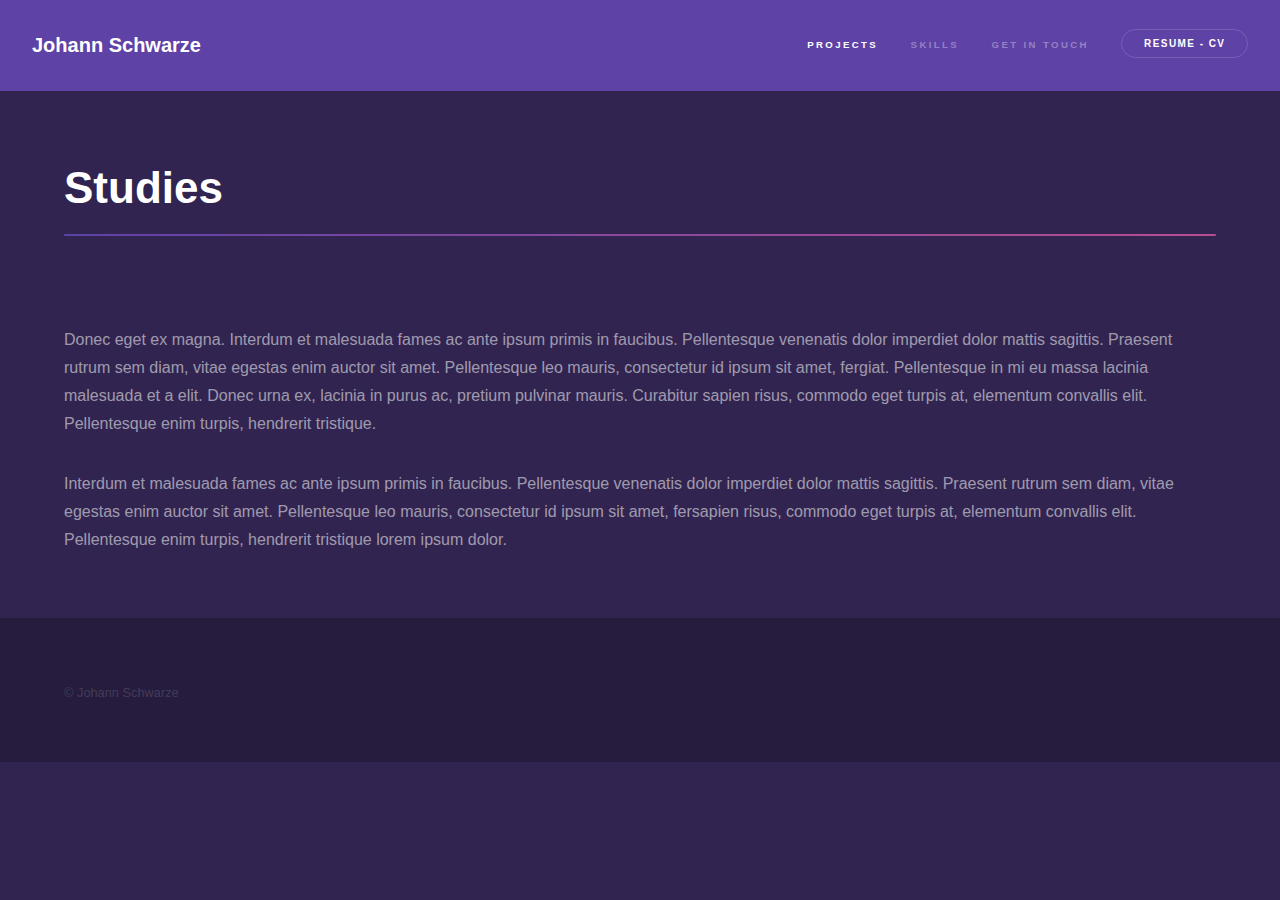
==== studies.html @ b3c2c12a "first commit" ====
<!DOCTYPE HTML>
<!--
	Hyperspace by HTML5 UP
	html5up.net | @ajlkn
	Free for personal and commercial use under the CCA 3.0 license (html5up.net/license)
-->
<html>
	<head>
		<title>Generic - Hyperspace by HTML5 UP</title>
		<meta charset="utf-8" />
		<meta name="viewport" content="width=device-width, initial-scale=1, user-scalable=no" />
		<link rel="stylesheet" href="assets/css/main.css" />
		<noscript><link rel="stylesheet" href="assets/css/noscript.css" /></noscript>
	</head>
	<body class="is-preload">

		<!-- Header -->
		<header id="header"  >
			<div class="alinear noDesktop " style="margin: -5px 0;">
				<a href="../index.html" class="title major "  style="border-bottom: none !important;margin-left: -50px;"> <h3 class="titulo">Johann Schwarze</h3></a>
				<a href="CV.pdf" download="CV-Johann-Schwarze " style="border-bottom: none !important; margin-right: -50px !important;">
					<button style="font-size:0.40em !important;;"> Resume - CV </button>
				</a>

			</div>
			<a  href="../index.html" class="title major noPhone">Johann Schwarze</a>
			<nav >
				<ul class="navega">
					<!-- <li><a href="../index.html#intro"">Home</a></li> -->
					<li><a href="../index.html#one" class="active">Projects</a></li>
					<li><a href="../index.html#two" >Skills</a></li>
					<li><a href="../index.html#three" >Get in touch</a></li>
					<li  class="noPhone">
						<a href="CV.pdf" download="CV-Johann-Schwarze" >
							<button ><font SIZE=1.8 > Resume - CV</font> </button>
						</a>
					</li>
					<!-- <li><a href="../elements.html">Elements</a></li> -->
				</ul>
			</nav>
		</header>

		<!-- Wrapper -->
			<div id="wrapper">

				<!-- Main -->
					<section id="main" class="wrapper">
						<div class="inner">
							<h1 class="major letra">Studies</h1>
							<span class="image fit"><img src="images/pic04.jpg" alt="" /></span>
							<p>Donec eget ex magna. Interdum et malesuada fames ac ante ipsum primis in faucibus. Pellentesque venenatis dolor imperdiet dolor mattis sagittis. Praesent rutrum sem diam, vitae egestas enim auctor sit amet. Pellentesque leo mauris, consectetur id ipsum sit amet, fergiat. Pellentesque in mi eu massa lacinia malesuada et a elit. Donec urna ex, lacinia in purus ac, pretium pulvinar mauris. Curabitur sapien risus, commodo eget turpis at, elementum convallis elit. Pellentesque enim turpis, hendrerit tristique.</p>
							<p>Interdum et malesuada fames ac ante ipsum primis in faucibus. Pellentesque venenatis dolor imperdiet dolor mattis sagittis. Praesent rutrum sem diam, vitae egestas enim auctor sit amet. Pellentesque leo mauris, consectetur id ipsum sit amet, fersapien risus, commodo eget turpis at, elementum convallis elit. Pellentesque enim turpis, hendrerit tristique lorem ipsum dolor.</p>
						</div>
					</section>

			</div>

		<!-- Footer -->
			<footer id="footer" class="wrapper alt">
				<div class="inner">
					<ul class="menu">
						<li>&copy; Johann Schwarze</a></li>
					</ul>
				</div>
			</footer>

		<!-- Scripts -->
			<script src="assets/js/jquery.min.js"></script>
			<script src="assets/js/jquery.scrollex.min.js"></script>
			<script src="assets/js/jquery.scrolly.min.js"></script>
			<script src="assets/js/browser.min.js"></script>
			<script src="assets/js/breakpoints.min.js"></script>
			<script src="assets/js/util.js"></script>
			<script src="assets/js/main.js"></script>

	</body>
</html>


<style scoped>
	@media (max-width: 480px) {
		.noPhone{
		  display: none !important;
		}
		.imagePhone{
			max-width: 110% !important;
        	max-height: 110% !important;
		}
		.letra{
			font-size: 1em !important; 
			width: 150px !important;
			margin-left: -10px !important;
		}
		.topNegativo{
			margin-top: -400000px !important;
		}
		.botonchico{
			font-size: 0.65em !important;
			margin-left: 20px !important;
			padding-right: 0px !important;
		}
		.titulo{
			font-size: 0.7em !important;
		}
		.navega{
			margin: -5px 0 0 0 !important;
		}
	}
	@media (min-width: 480px) {
		.noDesktop{
		  display: none !important;
		}
		.imagePhone{
			max-width: 65% !important;
        	max-height: 65% !important;
		}
		.topNegativo{
			margin-top: -10000px !important;
		}
		.botonchico{
			font-size: 0.9em !important;
			padding-right: 10px !important;
		}
		

	}

.alinear {
    display: flex;
    justify-content: space-around;
    align-items: center;
}
</style>
---- assets/css/main.css ----
@import url(all.min.css);

/*
	Hyperspace by HTML5 UP
	html5up.net | @ajlkn
	Free for personal and commercial use under the CCA 3.0 license (html5up.net/license)
*/

html, body, div, span, applet, object,
iframe, h1, h2, h3, h4, h5, h6, p, blockquote,
pre, a, abbr, acronym, address, big, cite,
code, del, dfn, em, img, ins, kbd, q, s, samp,
small, strike, strong, sub, sup, tt, var, b,
u, i, center, dl, dt, dd, ol, ul, li, fieldset,
form, label, legend, table, caption, tbody,
tfoot, thead, tr, th, td, article, aside,
canvas, details, embed, figure, figcaption,
footer, header, hgroup, menu, nav, output, ruby,
section, summary, time, mark, audio, video {
	margin: 0;
	padding: 0;
	border: 0;
	font-size: 100%;
	font: inherit;
	vertical-align: baseline;}

article, aside, details, figcaption, figure,
footer, header, hgroup, menu, nav, section {
	display: block;}

body {
	line-height: 1;
}

ol, ul {
	list-style: none;
}

blockquote, q {
	quotes: none;
}

	blockquote:before, blockquote:after, q:before, q:after {
		content: '';
		content: none;
	}

table {
	border-collapse: collapse;
	border-spacing: 0;
}

body {
	-webkit-text-size-adjust: none;
}

mark {
	background-color: transparent;
	color: inherit;
}

input::-moz-focus-inner {
	border: 0;
	padding: 0;
}

input, select, textarea {
	-moz-appearance: none;
	-webkit-appearance: none;
	-ms-appearance: none;
	appearance: none;
}

/* Basic */

	@-ms-viewport {
		width: device-width;
	}

	body {
		-ms-overflow-style: scrollbar;
	}

	@media screen and (max-width: 480px) {

		html, body {
			min-width: 320px;
		}

	}

	html {
		box-sizing: border-box;
	}

	*, *:before, *:after {
		box-sizing: inherit;
	}

	body {
		background: #312450;
	}

		body.is-preload *, body.is-preload *:before, body.is-preload *:after {
			-moz-animation: none !important;
			-webkit-animation: none !important;
			-ms-animation: none !important;
			animation: none !important;
			-moz-transition: none !important;
			-webkit-transition: none !important;
			-ms-transition: none !important;
			transition: none !important;
		}

/* Type */

	body, input, select, textarea {
		color: rgba(255, 255, 255, 0.55);
		font-family: Arial, Helvetica, sans-serif;
		font-size: 16.5pt;
		font-weight: normal;
		line-height: 1.75;
	}

		@media screen and (max-width: 1680px) {

			body, input, select, textarea {
				font-size: 13pt;
			}

		}

		@media screen and (max-width: 1280px) {

			body, input, select, textarea {
				font-size: 12pt;
			}

		}

		@media screen and (max-width: 360px) {

			body, input, select, textarea {
				font-size: 11pt;
			}

		}

	a {
		-moz-transition: color 0.2s ease, border-bottom-color 0.2s ease;
		-webkit-transition: color 0.2s ease, border-bottom-color 0.2s ease;
		-ms-transition: color 0.2s ease, border-bottom-color 0.2s ease;
		transition: color 0.2s ease, border-bottom-color 0.2s ease;
		border-bottom: dotted 1px rgba(255, 255, 255, 0.35);
		color: inherit;
		text-decoration: none;
	}

		a:hover {
			border-bottom-color: transparent;
			color: #ffffff;
		}

	strong, b {
		color: #ffffff;
		font-weight: bold;
	}

	em, i {
		font-style: italic;
	}

	p {
		margin: 0 0 2em 0;
	}

	h1, h2, h3, h4, h5, h6 {
		color: #ffffff;
		font-weight: bold;
		line-height: 1.5;
		margin: 0 0 0.5em 0;
	}

		h1 a, h2 a, h3 a, h4 a, h5 a, h6 a {
			color: inherit;
			text-decoration: none;
		}

	h1 {
		font-size: 2.75em;
	}

		h1.major {
			margin: 0 0 1.3em 0;
			position: relative;
			padding-bottom: 0.35em;
		}

			h1.major:after {
				background-image: -moz-linear-gradient(to right, #5e42a6, #b74e91);
				background-image: -webkit-linear-gradient(to right, #5e42a6, #b74e91);
				background-image: -ms-linear-gradient(to right, #5e42a6, #b74e91);
				background-image: linear-gradient(to right, #5e42a6, #b74e91);
				-moz-transition: max-width 0.2s ease;
				-webkit-transition: max-width 0.2s ease;
				-ms-transition: max-width 0.2s ease;
				transition: max-width 0.2s ease;
				border-radius: 0.2em;
				bottom: 0;
				content: '';
				height: 0.05em;
				position: absolute;
				right: 0;
				width: 100%;
			}

	h2 {
		font-size: 1.75em;
	}

	h3 {
		font-size: 1.1em;
	}

	h4 {
		font-size: 1em;
	}

	h5 {
		font-size: 0.8em;
	}

	h6 {
		font-size: 0.6em;
	}

	@media screen and (max-width: 736px) {

		h1 {
			font-size: 2em;
		}

		h2 {
			font-size: 1.25em;
		}

		h3 {
			font-size: 1em;
		}

		h4 {
			font-size: 0.8em;
		}

		h5 {
			font-size: 0.6em;
		}

		h6 {
			font-size: 0.6em;
		}

	}

	sub {
		font-size: 0.8em;
		position: relative;
		top: 0.5em;
	}

	sup {
		font-size: 0.8em;
		position: relative;
		top: -0.5em;
	}

	blockquote {
		border-left: solid 4px rgba(255, 255, 255, 0.15);
		font-style: italic;
		margin: 0 0 2em 0;
		padding: 0.5em 0 0.5em 2em;
	}

	code {
		background: rgba(255, 255, 255, 0.05);
		border-radius: 0.25em;
		border: solid 1px rgba(255, 255, 255, 0.15);
		font-family: "Courier New", monospace;
		font-size: 0.9em;
		margin: 0 0.25em;
		padding: 0.25em 0.65em;
	}

	pre {
		-webkit-overflow-scrolling: touch;
		font-family: "Courier New", monospace;
		font-size: 0.9em;
		margin: 0 0 2em 0;
	}

		pre code {
			display: block;
			line-height: 1.75em;
			padding: 1em 1.5em;
			overflow-x: auto;
		}

	hr {
		border: 0;
		border-bottom: solid 1px rgba(255, 255, 255, 0.15);
		margin: 2em 0;
	}

		hr.major {
			margin: 3em 0;
		}

	.align-left {
		text-align: left;
	}

	.align-center {
		text-align: center;
	}

	.align-right {
		text-align: right;
	}

/* Row */

	.row {
		display: flex;
		flex-wrap: wrap;
		box-sizing: border-box;
		align-items: stretch;
	}

		.row > * {
			box-sizing: border-box;
		}

		.row.gtr-uniform > * > :last-child {
			margin-bottom: 0;
		}

		.row.aln-left {
			justify-content: flex-start;
		}

		.row.aln-center {
			justify-content: center;
		}

		.row.aln-right {
			justify-content: flex-end;
		}

		.row.aln-top {
			align-items: flex-start;
		}

		.row.aln-middle {
			align-items: center;
		}

		.row.aln-bottom {
			align-items: flex-end;
		}

		.row > .imp {
			order: -1;
		}

		.row > .col-1 {
			width: 8.33333%;
		}

		.row > .off-1 {
			margin-left: 8.33333%;
		}

		.row > .col-2 {
			width: 16.66667%;
		}

		.row > .off-2 {
			margin-left: 16.66667%;
		}

		.row > .col-3 {
			width: 25%;
		}

		.row > .off-3 {
			margin-left: 25%;
		}

		.row > .col-4 {
			width: 33.33333%;
		}

		.row > .off-4 {
			margin-left: 33.33333%;
		}

		.row > .col-5 {
			width: 41.66667%;
		}

		.row > .off-5 {
			margin-left: 41.66667%;
		}

		.row > .col-6 {
			width: 50%;
		}

		.row > .off-6 {
			margin-left: 50%;
		}

		.row > .col-7 {
			width: 58.33333%;
		}

		.row > .off-7 {
			margin-left: 58.33333%;
		}

		.row > .col-8 {
			width: 66.66667%;
		}

		.row > .off-8 {
			margin-left: 66.66667%;
		}

		.row > .col-9 {
			width: 75%;
		}

		.row > .off-9 {
			margin-left: 75%;
		}

		.row > .col-10 {
			width: 83.33333%;
		}

		.row > .off-10 {
			margin-left: 83.33333%;
		}

		.row > .col-11 {
			width: 91.66667%;
		}

		.row > .off-11 {
			margin-left: 91.66667%;
		}

		.row > .col-12 {
			width: 100%;
		}

		.row > .off-12 {
			margin-left: 100%;
		}

		.row.gtr-0 {
			margin-top: 0;
			margin-left: 0em;
		}

			.row.gtr-0 > * {
				padding: 0 0 0 0em;
			}

			.row.gtr-0.gtr-uniform {
				margin-top: 0em;
			}

				.row.gtr-0.gtr-uniform > * {
					padding-top: 0em;
				}

		.row.gtr-25 {
			margin-top: 0;
			margin-left: -0.375em;
		}

			.row.gtr-25 > * {
				padding: 0 0 0 0.375em;
			}

			.row.gtr-25.gtr-uniform {
				margin-top: -0.375em;
			}

				.row.gtr-25.gtr-uniform > * {
					padding-top: 0.375em;
				}

		.row.gtr-50 {
			margin-top: 0;
			margin-left: -0.75em;
		}

			.row.gtr-50 > * {
				padding: 0 0 0 0.75em;
			}

			.row.gtr-50.gtr-uniform {
				margin-top: -0.75em;
			}

				.row.gtr-50.gtr-uniform > * {
					padding-top: 0.75em;
				}

		.row {
			margin-top: 0;
			margin-left: -1.5em;
		}

			.row > * {
				padding: 0 0 0 1.5em;
			}

			.row.gtr-uniform {
				margin-top: -1.5em;
			}

				.row.gtr-uniform > * {
					padding-top: 1.5em;
				}

		.row.gtr-150 {
			margin-top: 0;
			margin-left: -2.25em;
		}

			.row.gtr-150 > * {
				padding: 0 0 0 2.25em;
			}

			.row.gtr-150.gtr-uniform {
				margin-top: -2.25em;
			}

				.row.gtr-150.gtr-uniform > * {
					padding-top: 2.25em;
				}

		.row.gtr-200 {
			margin-top: 0;
			margin-left: -3em;
		}

			.row.gtr-200 > * {
				padding: 0 0 0 3em;
			}

			.row.gtr-200.gtr-uniform {
				margin-top: -3em;
			}

				.row.gtr-200.gtr-uniform > * {
					padding-top: 3em;
				}

		@media screen and (max-width: 1680px) {

			.row {
				display: flex;
				flex-wrap: wrap;
				box-sizing: border-box;
				align-items: stretch;
			}

				.row > * {
					box-sizing: border-box;
				}

				.row.gtr-uniform > * > :last-child {
					margin-bottom: 0;
				}

				.row.aln-left {
					justify-content: flex-start;
				}

				.row.aln-center {
					justify-content: center;
				}

				.row.aln-right {
					justify-content: flex-end;
				}

				.row.aln-top {
					align-items: flex-start;
				}

				.row.aln-middle {
					align-items: center;
				}

				.row.aln-bottom {
					align-items: flex-end;
				}

				.row > .imp-xlarge {
					order: -1;
				}

				.row > .col-1-xlarge {
					width: 8.33333%;
				}

				.row > .off-1-xlarge {
					margin-left: 8.33333%;
				}

				.row > .col-2-xlarge {
					width: 16.66667%;
				}

				.row > .off-2-xlarge {
					margin-left: 16.66667%;
				}

				.row > .col-3-xlarge {
					width: 25%;
				}

				.row > .off-3-xlarge {
					margin-left: 25%;
				}

				.row > .col-4-xlarge {
					width: 33.33333%;
				}

				.row > .off-4-xlarge {
					margin-left: 33.33333%;
				}

				.row > .col-5-xlarge {
					width: 41.66667%;
				}

				.row > .off-5-xlarge {
					margin-left: 41.66667%;
				}

				.row > .col-6-xlarge {
					width: 50%;
				}

				.row > .off-6-xlarge {
					margin-left: 50%;
				}

				.row > .col-7-xlarge {
					width: 58.33333%;
				}

				.row > .off-7-xlarge {
					margin-left: 58.33333%;
				}

				.row > .col-8-xlarge {
					width: 66.66667%;
				}

				.row > .off-8-xlarge {
					margin-left: 66.66667%;
				}

				.row > .col-9-xlarge {
					width: 75%;
				}

				.row > .off-9-xlarge {
					margin-left: 75%;
				}

				.row > .col-10-xlarge {
					width: 83.33333%;
				}

				.row > .off-10-xlarge {
					margin-left: 83.33333%;
				}

				.row > .col-11-xlarge {
					width: 91.66667%;
				}

				.row > .off-11-xlarge {
					margin-left: 91.66667%;
				}

				.row > .col-12-xlarge {
					width: 100%;
				}

				.row > .off-12-xlarge {
					margin-left: 100%;
				}

				.row.gtr-0 {
					margin-top: 0;
					margin-left: 0em;
				}

					.row.gtr-0 > * {
						padding: 0 0 0 0em;
					}

					.row.gtr-0.gtr-uniform {
						margin-top: 0em;
					}

						.row.gtr-0.gtr-uniform > * {
							padding-top: 0em;
						}

				.row.gtr-25 {
					margin-top: 0;
					margin-left: -0.375em;
				}

					.row.gtr-25 > * {
						padding: 0 0 0 0.375em;
					}

					.row.gtr-25.gtr-uniform {
						margin-top: -0.375em;
					}

						.row.gtr-25.gtr-uniform > * {
							padding-top: 0.375em;
						}

				.row.gtr-50 {
					margin-top: 0;
					margin-left: -0.75em;
				}

					.row.gtr-50 > * {
						padding: 0 0 0 0.75em;
					}

					.row.gtr-50.gtr-uniform {
						margin-top: -0.75em;
					}

						.row.gtr-50.gtr-uniform > * {
							padding-top: 0.75em;
						}

				.row {
					margin-top: 0;
					margin-left: -1.5em;
				}

					.row > * {
						padding: 0 0 0 1.5em;
					}

					.row.gtr-uniform {
						margin-top: -1.5em;
					}

						.row.gtr-uniform > * {
							padding-top: 1.5em;
						}

				.row.gtr-150 {
					margin-top: 0;
					margin-left: -2.25em;
				}

					.row.gtr-150 > * {
						padding: 0 0 0 2.25em;
					}

					.row.gtr-150.gtr-uniform {
						margin-top: -2.25em;
					}

						.row.gtr-150.gtr-uniform > * {
							padding-top: 2.25em;
						}

				.row.gtr-200 {
					margin-top: 0;
					margin-left: -3em;
				}

					.row.gtr-200 > * {
						padding: 0 0 0 3em;
					}

					.row.gtr-200.gtr-uniform {
						margin-top: -3em;
					}

						.row.gtr-200.gtr-uniform > * {
							padding-top: 3em;
						}

		}

		@media screen and (max-width: 1280px) {

			.row {
				display: flex;
				flex-wrap: wrap;
				box-sizing: border-box;
				align-items: stretch;
			}

				.row > * {
					box-sizing: border-box;
				}

				.row.gtr-uniform > * > :last-child {
					margin-bottom: 0;
				}

				.row.aln-left {
					justify-content: flex-start;
				}

				.row.aln-center {
					justify-content: center;
				}

				.row.aln-right {
					justify-content: flex-end;
				}

				.row.aln-top {
					align-items: flex-start;
				}

				.row.aln-middle {
					align-items: center;
				}

				.row.aln-bottom {
					align-items: flex-end;
				}

				.row > .imp-large {
					order: -1;
				}

				.row > .col-1-large {
					width: 8.33333%;
				}

				.row > .off-1-large {
					margin-left: 8.33333%;
				}

				.row > .col-2-large {
					width: 16.66667%;
				}

				.row > .off-2-large {
					margin-left: 16.66667%;
				}

				.row > .col-3-large {
					width: 25%;
				}

				.row > .off-3-large {
					margin-left: 25%;
				}

				.row > .col-4-large {
					width: 33.33333%;
				}

				.row > .off-4-large {
					margin-left: 33.33333%;
				}

				.row > .col-5-large {
					width: 41.66667%;
				}

				.row > .off-5-large {
					margin-left: 41.66667%;
				}

				.row > .col-6-large {
					width: 50%;
				}

				.row > .off-6-large {
					margin-left: 50%;
				}

				.row > .col-7-large {
					width: 58.33333%;
				}

				.row > .off-7-large {
					margin-left: 58.33333%;
				}

				.row > .col-8-large {
					width: 66.66667%;
				}

				.row > .off-8-large {
					margin-left: 66.66667%;
				}

				.row > .col-9-large {
					width: 75%;
				}

				.row > .off-9-large {
					margin-left: 75%;
				}

				.row > .col-10-large {
					width: 83.33333%;
				}

				.row > .off-10-large {
					margin-left: 83.33333%;
				}

				.row > .col-11-large {
					width: 91.66667%;
				}

				.row > .off-11-large {
					margin-left: 91.66667%;
				}

				.row > .col-12-large {
					width: 100%;
				}

				.row > .off-12-large {
					margin-left: 100%;
				}

				.row.gtr-0 {
					margin-top: 0;
					margin-left: 0em;
				}

					.row.gtr-0 > * {
						padding: 0 0 0 0em;
					}

					.row.gtr-0.gtr-uniform {
						margin-top: 0em;
					}

						.row.gtr-0.gtr-uniform > * {
							padding-top: 0em;
						}

				.row.gtr-25 {
					margin-top: 0;
					margin-left: -0.375em;
				}

					.row.gtr-25 > * {
						padding: 0 0 0 0.375em;
					}

					.row.gtr-25.gtr-uniform {
						margin-top: -0.375em;
					}

						.row.gtr-25.gtr-uniform > * {
							padding-top: 0.375em;
						}

				.row.gtr-50 {
					margin-top: 0;
					margin-left: -0.75em;
				}

					.row.gtr-50 > * {
						padding: 0 0 0 0.75em;
					}

					.row.gtr-50.gtr-uniform {
						margin-top: -0.75em;
					}

						.row.gtr-50.gtr-uniform > * {
							padding-top: 0.75em;
						}

				.row {
					margin-top: 0;
					margin-left: -1.5em;
				}

					.row > * {
						padding: 0 0 0 1.5em;
					}

					.row.gtr-uniform {
						margin-top: -1.5em;
					}

						.row.gtr-uniform > * {
							padding-top: 1.5em;
						}

				.row.gtr-150 {
					margin-top: 0;
					margin-left: -2.25em;
				}

					.row.gtr-150 > * {
						padding: 0 0 0 2.25em;
					}

					.row.gtr-150.gtr-uniform {
						margin-top: -2.25em;
					}

						.row.gtr-150.gtr-uniform > * {
							padding-top: 2.25em;
						}

				.row.gtr-200 {
					margin-top: 0;
					margin-left: -3em;
				}

					.row.gtr-200 > * {
						padding: 0 0 0 3em;
					}

					.row.gtr-200.gtr-uniform {
						margin-top: -3em;
					}

						.row.gtr-200.gtr-uniform > * {
							padding-top: 3em;
						}

		}

		@media screen and (max-width: 980px) {

			.row {
				display: flex;
				flex-wrap: wrap;
				box-sizing: border-box;
				align-items: stretch;
			}

				.row > * {
					box-sizing: border-box;
				}

				.row.gtr-uniform > * > :last-child {
					margin-bottom: 0;
				}

				.row.aln-left {
					justify-content: flex-start;
				}

				.row.aln-center {
					justify-content: center;
				}

				.row.aln-right {
					justify-content: flex-end;
				}

				.row.aln-top {
					align-items: flex-start;
				}

				.row.aln-middle {
					align-items: center;
				}

				.row.aln-bottom {
					align-items: flex-end;
				}

				.row > .imp-medium {
					order: -1;
				}

				.row > .col-1-medium {
					width: 8.33333%;
				}

				.row > .off-1-medium {
					margin-left: 8.33333%;
				}

				.row > .col-2-medium {
					width: 16.66667%;
				}

				.row > .off-2-medium {
					margin-left: 16.66667%;
				}

				.row > .col-3-medium {
					width: 25%;
				}

				.row > .off-3-medium {
					margin-left: 25%;
				}

				.row > .col-4-medium {
					width: 33.33333%;
				}

				.row > .off-4-medium {
					margin-left: 33.33333%;
				}

				.row > .col-5-medium {
					width: 41.66667%;
				}

				.row > .off-5-medium {
					margin-left: 41.66667%;
				}

				.row > .col-6-medium {
					width: 50%;
				}

				.row > .off-6-medium {
					margin-left: 50%;
				}

				.row > .col-7-medium {
					width: 58.33333%;
				}

				.row > .off-7-medium {
					margin-left: 58.33333%;
				}

				.row > .col-8-medium {
					width: 66.66667%;
				}

				.row > .off-8-medium {
					margin-left: 66.66667%;
				}

				.row > .col-9-medium {
					width: 75%;
				}

				.row > .off-9-medium {
					margin-left: 75%;
				}

				.row > .col-10-medium {
					width: 83.33333%;
				}

				.row > .off-10-medium {
					margin-left: 83.33333%;
				}

				.row > .col-11-medium {
					width: 91.66667%;
				}

				.row > .off-11-medium {
					margin-left: 91.66667%;
				}

				.row > .col-12-medium {
					width: 100%;
				}

				.row > .off-12-medium {
					margin-left: 100%;
				}

				.row.gtr-0 {
					margin-top: 0;
					margin-left: 0em;
				}

					.row.gtr-0 > * {
						padding: 0 0 0 0em;
					}

					.row.gtr-0.gtr-uniform {
						margin-top: 0em;
					}

						.row.gtr-0.gtr-uniform > * {
							padding-top: 0em;
						}

				.row.gtr-25 {
					margin-top: 0;
					margin-left: -0.375em;
				}

					.row.gtr-25 > * {
						padding: 0 0 0 0.375em;
					}

					.row.gtr-25.gtr-uniform {
						margin-top: -0.375em;
					}

						.row.gtr-25.gtr-uniform > * {
							padding-top: 0.375em;
						}

				.row.gtr-50 {
					margin-top: 0;
					margin-left: -0.75em;
				}

					.row.gtr-50 > * {
						padding: 0 0 0 0.75em;
					}

					.row.gtr-50.gtr-uniform {
						margin-top: -0.75em;
					}

						.row.gtr-50.gtr-uniform > * {
							padding-top: 0.75em;
						}

				.row {
					margin-top: 0;
					margin-left: -1.5em;
				}

					.row > * {
						padding: 0 0 0 1.5em;
					}

					.row.gtr-uniform {
						margin-top: -1.5em;
					}

						.row.gtr-uniform > * {
							padding-top: 1.5em;
						}

				.row.gtr-150 {
					margin-top: 0;
					margin-left: -2.25em;
				}

					.row.gtr-150 > * {
						padding: 0 0 0 2.25em;
					}

					.row.gtr-150.gtr-uniform {
						margin-top: -2.25em;
					}

						.row.gtr-150.gtr-uniform > * {
							padding-top: 2.25em;
						}

				.row.gtr-200 {
					margin-top: 0;
					margin-left: -3em;
				}

					.row.gtr-200 > * {
						padding: 0 0 0 3em;
					}

					.row.gtr-200.gtr-uniform {
						margin-top: -3em;
					}

						.row.gtr-200.gtr-uniform > * {
							padding-top: 3em;
						}

		}

		@media screen and (max-width: 736px) {

			.row {
				display: flex;
				flex-wrap: wrap;
				box-sizing: border-box;
				align-items: stretch;
			}

				.row > * {
					box-sizing: border-box;
				}

				.row.gtr-uniform > * > :last-child {
					margin-bottom: 0;
				}

				.row.aln-left {
					justify-content: flex-start;
				}

				.row.aln-center {
					justify-content: center;
				}

				.row.aln-right {
					justify-content: flex-end;
				}

				.row.aln-top {
					align-items: flex-start;
				}

				.row.aln-middle {
					align-items: center;
				}

				.row.aln-bottom {
					align-items: flex-end;
				}

				.row > .imp-small {
					order: -1;
				}

				.row > .col-1-small {
					width: 8.33333%;
				}

				.row > .off-1-small {
					margin-left: 8.33333%;
				}

				.row > .col-2-small {
					width: 16.66667%;
				}

				.row > .off-2-small {
					margin-left: 16.66667%;
				}

				.row > .col-3-small {
					width: 25%;
				}

				.row > .off-3-small {
					margin-left: 25%;
				}

				.row > .col-4-small {
					width: 33.33333%;
				}

				.row > .off-4-small {
					margin-left: 33.33333%;
				}

				.row > .col-5-small {
					width: 41.66667%;
				}

				.row > .off-5-small {
					margin-left: 41.66667%;
				}

				.row > .col-6-small {
					width: 50%;
				}

				.row > .off-6-small {
					margin-left: 50%;
				}

				.row > .col-7-small {
					width: 58.33333%;
				}

				.row > .off-7-small {
					margin-left: 58.33333%;
				}

				.row > .col-8-small {
					width: 66.66667%;
				}

				.row > .off-8-small {
					margin-left: 66.66667%;
				}

				.row > .col-9-small {
					width: 75%;
				}

				.row > .off-9-small {
					margin-left: 75%;
				}

				.row > .col-10-small {
					width: 83.33333%;
				}

				.row > .off-10-small {
					margin-left: 83.33333%;
				}

				.row > .col-11-small {
					width: 91.66667%;
				}

				.row > .off-11-small {
					margin-left: 91.66667%;
				}

				.row > .col-12-small {
					width: 100%;
				}

				.row > .off-12-small {
					margin-left: 100%;
				}

				.row.gtr-0 {
					margin-top: 0;
					margin-left: 0em;
				}

					.row.gtr-0 > * {
						padding: 0 0 0 0em;
					}

					.row.gtr-0.gtr-uniform {
						margin-top: 0em;
					}

						.row.gtr-0.gtr-uniform > * {
							padding-top: 0em;
						}

				.row.gtr-25 {
					margin-top: 0;
					margin-left: -0.375em;
				}

					.row.gtr-25 > * {
						padding: 0 0 0 0.375em;
					}

					.row.gtr-25.gtr-uniform {
						margin-top: -0.375em;
					}

						.row.gtr-25.gtr-uniform > * {
							padding-top: 0.375em;
						}

				.row.gtr-50 {
					margin-top: 0;
					margin-left: -0.75em;
				}

					.row.gtr-50 > * {
						padding: 0 0 0 0.75em;
					}

					.row.gtr-50.gtr-uniform {
						margin-top: -0.75em;
					}

						.row.gtr-50.gtr-uniform > * {
							padding-top: 0.75em;
						}

				.row {
					margin-top: 0;
					margin-left: -1.5em;
				}

					.row > * {
						padding: 0 0 0 1.5em;
					}

					.row.gtr-uniform {
						margin-top: -1.5em;
					}

						.row.gtr-uniform > * {
							padding-top: 1.5em;
						}

				.row.gtr-150 {
					margin-top: 0;
					margin-left: -2.25em;
				}

					.row.gtr-150 > * {
						padding: 0 0 0 2.25em;
					}

					.row.gtr-150.gtr-uniform {
						margin-top: -2.25em;
					}

						.row.gtr-150.gtr-uniform > * {
							padding-top: 2.25em;
						}

				.row.gtr-200 {
					margin-top: 0;
					margin-left: -3em;
				}

					.row.gtr-200 > * {
						padding: 0 0 0 3em;
					}

					.row.gtr-200.gtr-uniform {
						margin-top: -3em;
					}

						.row.gtr-200.gtr-uniform > * {
							padding-top: 3em;
						}

		}

		@media screen and (max-width: 480px) {

			.row {
				display: flex;
				flex-wrap: wrap;
				box-sizing: border-box;
				align-items: stretch;
			}

				.row > * {
					box-sizing: border-box;
				}

				.row.gtr-uniform > * > :last-child {
					margin-bottom: 0;
				}

				.row.aln-left {
					justify-content: flex-start;
				}

				.row.aln-center {
					justify-content: center;
				}

				.row.aln-right {
					justify-content: flex-end;
				}

				.row.aln-top {
					align-items: flex-start;
				}

				.row.aln-middle {
					align-items: center;
				}

				.row.aln-bottom {
					align-items: flex-end;
				}

				.row > .imp-xsmall {
					order: -1;
				}

				.row > .col-1-xsmall {
					width: 8.33333%;
				}

				.row > .off-1-xsmall {
					margin-left: 8.33333%;
				}

				.row > .col-2-xsmall {
					width: 16.66667%;
				}

				.row > .off-2-xsmall {
					margin-left: 16.66667%;
				}

				.row > .col-3-xsmall {
					width: 25%;
				}

				.row > .off-3-xsmall {
					margin-left: 25%;
				}

				.row > .col-4-xsmall {
					width: 33.33333%;
				}

				.row > .off-4-xsmall {
					margin-left: 33.33333%;
				}

				.row > .col-5-xsmall {
					width: 41.66667%;
				}

				.row > .off-5-xsmall {
					margin-left: 41.66667%;
				}

				.row > .col-6-xsmall {
					width: 50%;
				}

				.row > .off-6-xsmall {
					margin-left: 50%;
				}

				.row > .col-7-xsmall {
					width: 58.33333%;
				}

				.row > .off-7-xsmall {
					margin-left: 58.33333%;
				}

				.row > .col-8-xsmall {
					width: 66.66667%;
				}

				.row > .off-8-xsmall {
					margin-left: 66.66667%;
				}

				.row > .col-9-xsmall {
					width: 75%;
				}

				.row > .off-9-xsmall {
					margin-left: 75%;
				}

				.row > .col-10-xsmall {
					width: 83.33333%;
				}

				.row > .off-10-xsmall {
					margin-left: 83.33333%;
				}

				.row > .col-11-xsmall {
					width: 91.66667%;
				}

				.row > .off-11-xsmall {
					margin-left: 91.66667%;
				}

				.row > .col-12-xsmall {
					width: 100%;
				}

				.row > .off-12-xsmall {
					margin-left: 100%;
				}

				.row.gtr-0 {
					margin-top: 0;
					margin-left: 0em;
				}

					.row.gtr-0 > * {
						padding: 0 0 0 0em;
					}

					.row.gtr-0.gtr-uniform {
						margin-top: 0em;
					}

						.row.gtr-0.gtr-uniform > * {
							padding-top: 0em;
						}

				.row.gtr-25 {
					margin-top: 0;
					margin-left: -0.375em;
				}

					.row.gtr-25 > * {
						padding: 0 0 0 0.375em;
					}

					.row.gtr-25.gtr-uniform {
						margin-top: -0.375em;
					}

						.row.gtr-25.gtr-uniform > * {
							padding-top: 0.375em;
						}

				.row.gtr-50 {
					margin-top: 0;
					margin-left: -0.75em;
				}

					.row.gtr-50 > * {
						padding: 0 0 0 0.75em;
					}

					.row.gtr-50.gtr-uniform {
						margin-top: -0.75em;
					}

						.row.gtr-50.gtr-uniform > * {
							padding-top: 0.75em;
						}

				.row {
					margin-top: 0;
					margin-left: -1.5em;
				}

					.row > * {
						padding: 0 0 0 1.5em;
					}

					.row.gtr-uniform {
						margin-top: -1.5em;
					}

						.row.gtr-uniform > * {
							padding-top: 1.5em;
						}

				.row.gtr-150 {
					margin-top: 0;
					margin-left: -2.25em;
				}

					.row.gtr-150 > * {
						padding: 0 0 0 2.25em;
					}

					.row.gtr-150.gtr-uniform {
						margin-top: -2.25em;
					}

						.row.gtr-150.gtr-uniform > * {
							padding-top: 2.25em;
						}

				.row.gtr-200 {
					margin-top: 0;
					margin-left: -3em;
				}

					.row.gtr-200 > * {
						padding: 0 0 0 3em;
					}

					.row.gtr-200.gtr-uniform {
						margin-top: -3em;
					}

						.row.gtr-200.gtr-uniform > * {
							padding-top: 3em;
						}

		}

/* Box */

	.box {
		border-radius: 0.25em;
		border: solid 1px rgba(255, 255, 255, 0.15);
		margin-bottom: 2em;
		padding: 1.5em;
	}

		.box > :last-child,
		.box > :last-child > :last-child,
		.box > :last-child > :last-child > :last-child {
			margin-bottom: 0;
		}

		.box.alt {
			border: 0;
			border-radius: 0;
			padding: 0;
		}

/* Button */

	input[type="submit"],
	input[type="reset"],
	input[type="button"],
	button,
	.button {
		-moz-appearance: none;
		-webkit-appearance: none;
		-ms-appearance: none;
		appearance: none;
		-moz-transition: border-color 0.2s ease;
		-webkit-transition: border-color 0.2s ease;
		-ms-transition: border-color 0.2s ease;
		transition: border-color 0.2s ease;
		background-color: transparent;
		border: solid 1px !important;
		border-color: rgba(255, 255, 255, 0.15) !important;
		border-radius: 3em;
		color: #ffffff !important;
		cursor: pointer;
		display: inline-block;
		font-size: 0.6em;
		font-weight: bold;
		height: calc(4.75em + 2px);
		letter-spacing: 0.25em;
		line-height: 4.75em;
		outline: 0;
		padding: 0 3.75em;
		position: relative;
		text-align: center;
		text-decoration: none;
		text-transform: uppercase;
		white-space: nowrap;
	}

		input[type="submit"]:after,
		input[type="reset"]:after,
		input[type="button"]:after,
		button:after,
		.button:after {
			-moz-transform: scale(0.25);
			-webkit-transform: scale(0.25);
			-ms-transform: scale(0.25);
			transform: scale(0.25);
			pointer-events: none;
			-moz-transition: opacity 0.2s ease, -moz-transform 0.2s ease;
			-webkit-transition: opacity 0.2s ease, -webkit-transform 0.2s ease;
			-ms-transition: opacity 0.2s ease, -ms-transform 0.2s ease;
			transition: opacity 0.2s ease, transform 0.2s ease;
			background: #ffffff;
			border-radius: 3em;
			content: '';
			height: 100%;
			left: 0;
			opacity: 0;
			position: absolute;
			top: 0;
			width: 100%;
		}

		input[type="submit"].icon:before,
		input[type="reset"].icon:before,
		input[type="button"].icon:before,
		button.icon:before,
		.button.icon:before {
			margin-right: 0.75em;
		}

		input[type="submit"].fit,
		input[type="reset"].fit,
		input[type="button"].fit,
		button.fit,
		.button.fit {
			width: 100%;
		}

		input[type="submit"].small,
		input[type="reset"].small,
		input[type="button"].small,
		button.small,
		.button.small {
			font-size: 0.4em;
		}

		input[type="submit"].large,
		input[type="reset"].large,
		input[type="button"].large,
		button.large,
		.button.large {
			font-size: 0.8em;
		}

		input[type="submit"].primary,
		input[type="reset"].primary,
		input[type="button"].primary,
		button.primary,
		.button.primary {
			background-color: #ffffff;
			color: #312450 !important;
		}

			input[type="submit"].primary:after,
			input[type="reset"].primary:after,
			input[type="button"].primary:after,
			button.primary:after,
			.button.primary:after {
				display: none;
			}

		input[type="submit"].disabled, input[type="submit"]:disabled,
		input[type="reset"].disabled,
		input[type="reset"]:disabled,
		input[type="button"].disabled,
		input[type="button"]:disabled,
		button.disabled,
		button:disabled,
		.button.disabled,
		.button:disabled {
			cursor: default;
			opacity: 0.5;
			pointer-events: none;
		}

		input[type="submit"]:hover,
		input[type="reset"]:hover,
		input[type="button"]:hover,
		button:hover,
		.button:hover {
			border-color: rgba(255, 255, 255, 0.55) !important;
		}

			input[type="submit"]:hover:after,
			input[type="reset"]:hover:after,
			input[type="button"]:hover:after,
			button:hover:after,
			.button:hover:after {
				opacity: 0.05;
				-moz-transform: scale(1);
				-webkit-transform: scale(1);
				-ms-transform: scale(1);
				transform: scale(1);
			}

			input[type="submit"]:hover:active,
			input[type="reset"]:hover:active,
			input[type="button"]:hover:active,
			button:hover:active,
			.button:hover:active {
				border-color: #ffffff !important;
			}

				input[type="submit"]:hover:active:after,
				input[type="reset"]:hover:active:after,
				input[type="button"]:hover:active:after,
				button:hover:active:after,
				.button:hover:active:after {
					opacity: 0.1;
				}

/* Features */

	.features {
		display: -moz-flex;
		display: -webkit-flex;
		display: -ms-flex;
		display: flex;
		-moz-flex-wrap: wrap;
		-webkit-flex-wrap: wrap;
		-ms-flex-wrap: wrap;
		flex-wrap: wrap;
		border-radius: 0.25em;
		border: solid 1px rgba(255, 255, 255, 0.15);
		background: rgba(255, 255, 255, 0.05);
		margin: 0 0 2em 0;
	}

		.features section {
			padding: 1em 1em 1em 3em ;
			width: 50%;
			border-top: solid 1px rgba(255, 255, 255, 0.15);
			position: relative;
		}
		

			.features section:nth-child(-n + 2) {
				border-top-width: 0;
			}

			.features section:nth-child(2n) {
				border-left: solid 1px rgba(255, 255, 255, 0.15);
				
			}

			.features section .icon {
				-moz-transition: opacity 0.5s ease, -moz-transform 0.5s ease;
				-webkit-transition: opacity 0.5s ease, -webkit-transform 0.5s ease;
				-ms-transition: opacity 0.5s ease, -ms-transform 0.5s ease;
				transition: opacity 0.5s ease, transform 0.5s ease;
				-moz-transition-delay: 1s;
				-webkit-transition-delay: 1s;
				-ms-transition-delay: 1s;
				transition-delay: 1s;
				-moz-transform: scale(1);
				-webkit-transform: scale(1);
				-ms-transform: scale(1);
				transform: scale(1);
				
				opacity: 1;
			}

			.features section:nth-child(1) .icon {
				-moz-transition-delay: 0.15s;
				-webkit-transition-delay: 0.15s;
				-ms-transition-delay: 0.15s;
				transition-delay: 0.15s;
				
			}

			.features section:nth-child(2) .icon {
				-moz-transition-delay: 0.3s;
				-webkit-transition-delay: 0.3s;
				-ms-transition-delay: 0.3s;
				transition-delay: 0.3s;
			}

			.features section:nth-child(3) .icon {
				-moz-transition-delay: 0.45s;
				-webkit-transition-delay: 0.45s;
				-ms-transition-delay: 0.45s;
				transition-delay: 0.45s;
				
			}

			.features section:nth-child(4) .icon {
				-moz-transition-delay: 0.6s;
				-webkit-transition-delay: 0.6s;
				-ms-transition-delay: 0.6s;
				transition-delay: 0.6s;
			}

			.features section:nth-child(5) .icon {
				-moz-transition-delay: 0.75s;
				-webkit-transition-delay: 0.75s;
				-ms-transition-delay: 0.75s;
				transition-delay: 0.75s;
			}

			.features section:nth-child(6) .icon {
				-moz-transition-delay: 0.9s;
				-webkit-transition-delay: 0.9s;
				-ms-transition-delay: 0.9s;
				transition-delay: 0.9s;
			}

			.features section:nth-child(7) .icon {
				-moz-transition-delay: 1.05s;
				-webkit-transition-delay: 1.05s;
				-ms-transition-delay: 1.05s;
				transition-delay: 1.05s;
			}

			.features section:nth-child(8) .icon {
				-moz-transition-delay: 1.2s;
				-webkit-transition-delay: 1.2s;
				-ms-transition-delay: 1.2s;
				transition-delay: 1.2s;
			}

			.features section:nth-child(9) .icon {
				-moz-transition-delay: 1.35s;
				-webkit-transition-delay: 1.35s;
				-ms-transition-delay: 1.35s;
				transition-delay: 1.35s;
			}

			.features section:nth-child(10) .icon {
				-moz-transition-delay: 1.5s;
				-webkit-transition-delay: 1.5s;
				-ms-transition-delay: 1.5s;
				transition-delay: 1.5s;
			}

			.features section:nth-child(11) .icon {
				-moz-transition-delay: 1.65s;
				-webkit-transition-delay: 1.65s;
				-ms-transition-delay: 1.65s;
				transition-delay: 1.65s;
			}

			.features section:nth-child(12) .icon {
				-moz-transition-delay: 1.8s;
				-webkit-transition-delay: 1.8s;
				-ms-transition-delay: 1.8s;
				transition-delay: 1.8s;
			}

			.features section:nth-child(13) .icon {
				-moz-transition-delay: 1.95s;
				-webkit-transition-delay: 1.95s;
				-ms-transition-delay: 1.95s;
				transition-delay: 1.95s;
			}

			.features section:nth-child(14) .icon {
				-moz-transition-delay: 2.1s;
				-webkit-transition-delay: 2.1s;
				-ms-transition-delay: 2.1s;
				transition-delay: 2.1s;
			}

			.features section:nth-child(15) .icon {
				-moz-transition-delay: 2.25s;
				-webkit-transition-delay: 2.25s;
				-ms-transition-delay: 2.25s;
				transition-delay: 2.25s;
			}

			.features section:nth-child(16) .icon {
				-moz-transition-delay: 2.4s;
				-webkit-transition-delay: 2.4s;
				-ms-transition-delay: 2.4s;
				transition-delay: 2.4s;
			}

			.features section:nth-child(17) .icon {
				-moz-transition-delay: 2.55s;
				-webkit-transition-delay: 2.55s;
				-ms-transition-delay: 2.55s;
				transition-delay: 2.55s;
			}

			.features section:nth-child(18) .icon {
				-moz-transition-delay: 2.7s;
				-webkit-transition-delay: 2.7s;
				-ms-transition-delay: 2.7s;
				transition-delay: 2.7s;
			}

			.features section:nth-child(19) .icon {
				-moz-transition-delay: 2.85s;
				-webkit-transition-delay: 2.85s;
				-ms-transition-delay: 2.85s;
				transition-delay: 2.85s;
			}

			.features section:nth-child(20) .icon {
				-moz-transition-delay: 3s;
				-webkit-transition-delay: 3s;
				-ms-transition-delay: 3s;
				transition-delay: 3s;
			}

		.features.inactive section .icon {
			-moz-transform: scale(0.5);
			-webkit-transform: scale(0.5);
			-ms-transform: scale(0.5);
			transform: scale(0.5);
			opacity: 0;
		}

		@media screen and (max-width: 980px) {

			.features {
				display: block;
			}

				.features section {
					border-top-width: 1px !important;
					border-left-width: 0 !important;
					width: 100%;
				}

					.features section:first-child {
						border-top-width: 0 !important;
					}

		}

		@media screen and (max-width: 736px) {

			.features section {
				padding: 2.5em 1.5em 0.1em 5.5em ;
			}

				.features section .icon {
					left: 1.5em;
					top: 2em;
				}

		}

		@media screen and (max-width: 480px) {

			.features section {
				padding: 2em 1.5em 0.1em 1.5em ;
			}

				.features section .icon {
					left: 0;
					position: relative;
					top: 0;
				}

		}

/* Form */

	form {
		margin: 0 0 2em 0;
	}

		form > :last-child {
			margin-bottom: 0;
		}

		form > .fields {
			display: -moz-flex;
			display: -webkit-flex;
			display: -ms-flex;
			display: flex;
			-moz-flex-wrap: wrap;
			-webkit-flex-wrap: wrap;
			-ms-flex-wrap: wrap;
			flex-wrap: wrap;
			width: calc(100% + 3em);
			margin: -1.5em 0 2em -1.5em;
		}

			form > .fields > .field {
				-moz-flex-grow: 0;
				-webkit-flex-grow: 0;
				-ms-flex-grow: 0;
				flex-grow: 0;
				-moz-flex-shrink: 0;
				-webkit-flex-shrink: 0;
				-ms-flex-shrink: 0;
				flex-shrink: 0;
				padding: 1.5em 0 0 1.5em;
				width: calc(100% - 1.5em);
			}

				form > .fields > .field.half {
					width: calc(50% - 0.75em);
				}

				form > .fields > .field.third {
					width: calc(100%/3 - 0.5em);
				}

				form > .fields > .field.quarter {
					width: calc(25% - 0.375em);
				}

		@media screen and (max-width: 480px) {

			form > .fields {
				width: calc(100% + 3em);
				margin: -1.5em 0 2em -1.5em;
			}

				form > .fields > .field {
					padding: 1.5em 0 0 1.5em;
					width: calc(100% - 1.5em);
				}

					form > .fields > .field.half {
						width: calc(100% - 1.5em);
					}

					form > .fields > .field.third {
						width: calc(100% - 1.5em);
					}

					form > .fields > .field.quarter {
						width: calc(100% - 1.5em);
					}

		}

	label {
		color: #ffffff;
		font-weight: bold;
		line-height: 1.5;
		margin: 0 0 0.7em 0;
		display: block;
		font-size: 1.1em;
	}

	input[type="text"],
	input[type="password"],
	input[type="email"],
	input[type="tel"],
	select,
	textarea {
		-moz-appearance: none;
		-webkit-appearance: none;
		-ms-appearance: none;
		appearance: none;
		background: rgba(255, 255, 255, 0.05);
		border-radius: 0.25em;
		border: none;
		border: solid 1px rgba(255, 255, 255, 0.15);
		color: inherit;
		display: block;
		outline: 0;
		padding: 0 1em;
		text-decoration: none;
		width: 100%;
	}

		input[type="text"]:invalid,
		input[type="password"]:invalid,
		input[type="email"]:invalid,
		input[type="tel"]:invalid,
		select:invalid,
		textarea:invalid {
			box-shadow: none;
		}

		input[type="text"]:focus,
		input[type="password"]:focus,
		input[type="email"]:focus,
		input[type="tel"]:focus,
		select:focus,
		textarea:focus {
			border-color: #ffffff;
			box-shadow: 0 0 0 1px #ffffff;
		}

	select {
		background-image: url("data:image/svg+xml;charset=utf8,%3Csvg xmlns='http://www.w3.org/2000/svg' width='40' height='40' preserveAspectRatio='none' viewBox='0 0 40 40'%3E%3Cpath d='M9.4,12.3l10.4,10.4l10.4-10.4c0.2-0.2,0.5-0.4,0.9-0.4c0.3,0,0.6,0.1,0.9,0.4l3.3,3.3c0.2,0.2,0.4,0.5,0.4,0.9 c0,0.4-0.1,0.6-0.4,0.9L20.7,31.9c-0.2,0.2-0.5,0.4-0.9,0.4c-0.3,0-0.6-0.1-0.9-0.4L4.3,17.3c-0.2-0.2-0.4-0.5-0.4-0.9 c0-0.4,0.1-0.6,0.4-0.9l3.3-3.3c0.2-0.2,0.5-0.4,0.9-0.4S9.1,12.1,9.4,12.3z' fill='rgba(255, 255, 255, 0.15)' /%3E%3C/svg%3E");
		background-size: 1.25rem;
		background-repeat: no-repeat;
		background-position: calc(100% - 1rem) center;
		height: 2.75em;
		padding-right: 2.75em;
		text-overflow: ellipsis;
	}

		select option {
			color: #ffffff;
			background: #312450;
		}

		select:focus::-ms-value {
			background-color: transparent;
		}

		select::-ms-expand {
			display: none;
		}

	input[type="text"],
	input[type="password"],
	input[type="email"],
	select {
		height: 2.75em;
	}

	textarea {
		padding: 0.75em 1em;
	}

		body.is-ie textarea {
			min-height: 10em;
		}

	input[type="checkbox"],
	input[type="radio"] {
		-moz-appearance: none;
		-webkit-appearance: none;
		-ms-appearance: none;
		appearance: none;
		display: block;
		float: left;
		margin-right: -2em;
		opacity: 0;
		width: 1em;
		z-index: -1;
	}

		input[type="checkbox"] + label,
		input[type="radio"] + label {
			text-decoration: none;
			color: rgba(255, 255, 255, 0.55);
			cursor: pointer;
			display: inline-block;
			font-size: 1em;
			font-weight: normal;
			padding-left: 2.4em;
			padding-right: 0.75em;
			position: relative;
		}

			input[type="checkbox"] + label:before,
			input[type="radio"] + label:before {
				-moz-osx-font-smoothing: grayscale;
				-webkit-font-smoothing: antialiased;
				display: inline-block;
				font-style: normal;
				font-variant: normal;
				text-rendering: auto;
				line-height: 1;
				text-transform: none !important;
				font-family: 'Font Awesome 5 Free';
				font-weight: 900;
			}

			input[type="checkbox"] + label:before,
			input[type="radio"] + label:before {
				background: rgba(255, 255, 255, 0.05);
				border-radius: 0.25em;
				border: solid 1px rgba(255, 255, 255, 0.15);
				content: '';
				display: inline-block;
				font-size: 0.8em;
				height: 2.0625em;
				left: 0;
				line-height: 2.0625em;
				position: absolute;
				text-align: center;
				top: 0;
				width: 2.0625em;
			}

		input[type="checkbox"]:checked + label:before,
		input[type="radio"]:checked + label:before {
			background: #ffffff;
			border-color: #ffffff;
			color: #b74e91;
			content: '\f00c';
		}

		input[type="checkbox"]:focus + label:before,
		input[type="radio"]:focus + label:before {
			border-color: #ffffff;
			box-shadow: 0 0 0 1px #ffffff;
		}

	input[type="checkbox"] + label:before {
		border-radius: 0.25em;
	}

	input[type="radio"] + label:before {
		border-radius: 100%;
	}

	::-webkit-input-placeholder {
		color: rgba(255, 255, 255, 0.35) !important;
		opacity: 1.0;
	}

	:-moz-placeholder {
		color: rgba(255, 255, 255, 0.35) !important;
		opacity: 1.0;
	}

	::-moz-placeholder {
		color: rgba(255, 255, 255, 0.35) !important;
		opacity: 1.0;
	}

	:-ms-input-placeholder {
		color: rgba(255, 255, 255, 0.35) !important;
		opacity: 1.0;
	}

/* Icon */

	.icon {
		text-decoration: none;
		border-bottom: none;
		position: relative;
	}

		.icon:before {
			-moz-osx-font-smoothing: grayscale;
			-webkit-font-smoothing: antialiased;
			display: inline-block;
			font-style: normal;
			font-variant: normal;
			text-rendering: auto;
			line-height: 1;
			text-transform: none !important;
			font-family: 'Font Awesome 5 Free';
			font-weight: 400;
		}

		.icon > .label {
			display: none;
		}

		.icon:before {
			line-height: inherit;
		}

		.icon.solid:before {
			font-weight: 900;
		}

		.icon.brands:before {
			font-family: 'Font Awesome 5 Brands';
		}

		.icon.major {
			width: 2.5em;
			height: 2.5em;
			display: block;
			background: #ffffff;
			border-radius: 100%;
			color: #312450;
			text-align: center;
			line-height: 2.5em;
			margin: 0 0 1.3em 0;
		}

			.icon.major:before {
				font-size: 1.25em;
			}

				.wrapper.style1 .icon.major:before {
					color: #5e42a6;
				}

				.wrapper.style1-alt .icon.major:before {
					color: #493382;
				}

				.wrapper.style2 .icon.major:before {
					color: #5052b5;
				}

				.wrapper.style2-alt .icon.major:before {
					color: #3e4094;
				}

				.wrapper.style3 .icon.major:before {
					color: #b74e91;
				}

				.wrapper.style3-alt .icon.major:before {
					color: #953d75;
				}

/* Image */

	.image {
		border-radius: 0.25em;
		border: 0;
		display: inline-block;
		position: relative;
	}

		.image img {
			border-radius: 0.25em;
			display: block;
		}

		.image.left, .image.right {
			max-width: 40%;
		}

			.image.left img, .image.right img {
				width: 100%;
			}

		.image.left {
			float: left;
			margin: 0 1.5em 1em 0;
			top: 0.25em;
		}

		.image.right {
			float: right;
			margin: 0 0 1em 1.5em;
			top: 0.25em;
		}

		.image.fit {
			display: block;
			margin: 0 0 2em 0;
			width: 100%;
		}

			.image.fit img {
				width: 100%;
			}

		.image.main {
			display: block;
			margin: 0 0 3em 0;
			width: 100%;
		}

			.image.main img {
				width: 100%;
			}

/* List */

	ol {
		list-style: decimal;
		margin: 0 0 2em 0;
		padding-left: 1.25em;
	}

		ol li {
			padding-left: 0.25em;
		}

	ul {
		list-style: disc;
		margin: 0 0 2em 0;
		padding-left: 1em;
	}

		ul li {
			padding-left: 0.5em;
		}

		ul.alt {
			list-style: none;
			padding-left: 0;
		}

			ul.alt li {
				border-top: solid 1px rgba(255, 255, 255, 0.15);
				padding: 0.5em 0;
			}

				ul.alt li:first-child {
					border-top: 0;
					padding-top: 0;
				}

	dl {
		margin: 0 0 2em 0;
	}

		dl dt {
			display: block;
			font-weight: bold;
			margin: 0 0 1em 0;
		}

		dl dd {
			margin-left: 2em;
		}

/* Actions */

	ul.actions {
		display: -moz-flex;
		display: -webkit-flex;
		display: -ms-flex;
		display: flex;
		cursor: default;
		list-style: none;
		margin-left: -1em;
		padding-left: 0;
	}

		ul.actions li {
			padding: 0 0 0 1em;
			vertical-align: middle;
		}

		ul.actions.special {
			-moz-justify-content: center;
			-webkit-justify-content: center;
			-ms-justify-content: center;
			justify-content: center;
			width: 100%;
			margin-left: 0;
		}

			ul.actions.special li:first-child {
				padding-left: 0;
			}

		ul.actions.stacked {
			-moz-flex-direction: column;
			-webkit-flex-direction: column;
			-ms-flex-direction: column;
			flex-direction: column;
			margin-left: 0;
		}

			ul.actions.stacked li {
				padding: 1.3em 0 0 0;
			}

				ul.actions.stacked li:first-child {
					padding-top: 0;
				}

		ul.actions.fit {
			width: calc(100% + 1em);
		}

			ul.actions.fit li {
				-moz-flex-grow: 1;
				-webkit-flex-grow: 1;
				-ms-flex-grow: 1;
				flex-grow: 1;
				-moz-flex-shrink: 1;
				-webkit-flex-shrink: 1;
				-ms-flex-shrink: 1;
				flex-shrink: 1;
				width: 100%;
			}

				ul.actions.fit li > * {
					width: 100%;
				}

			ul.actions.fit.stacked {
				width: 100%;
			}

		@media screen and (max-width: 480px) {

			ul.actions:not(.fixed) {
				-moz-flex-direction: column;
				-webkit-flex-direction: column;
				-ms-flex-direction: column;
				flex-direction: column;
				margin-left: 0;
				width: 100% !important;
			}

				ul.actions:not(.fixed) li {
					-moz-flex-grow: 1;
					-webkit-flex-grow: 1;
					-ms-flex-grow: 1;
					flex-grow: 1;
					-moz-flex-shrink: 1;
					-webkit-flex-shrink: 1;
					-ms-flex-shrink: 1;
					flex-shrink: 1;
					padding: 1em 0 0 0;
					text-align: center;
					width: 100%;
				}

					ul.actions:not(.fixed) li > * {
						width: 100%;
					}

					ul.actions:not(.fixed) li:first-child {
						padding-top: 0;
					}

					ul.actions:not(.fixed) li input[type="submit"],
					ul.actions:not(.fixed) li input[type="reset"],
					ul.actions:not(.fixed) li input[type="button"],
					ul.actions:not(.fixed) li button,
					ul.actions:not(.fixed) li .button {
						width: 100%;
					}

						ul.actions:not(.fixed) li input[type="submit"].icon:before,
						ul.actions:not(.fixed) li input[type="reset"].icon:before,
						ul.actions:not(.fixed) li input[type="button"].icon:before,
						ul.actions:not(.fixed) li button.icon:before,
						ul.actions:not(.fixed) li .button.icon:before {
							margin-left: -0.5rem;
						}

		}

/* Contact */

	ul.contact {
		list-style: none;
		padding: 0;
	}

		ul.contact > li {
			padding: 0;
			margin: 1.5em 0 0 0;
		}

			ul.contact > li:first-child {
				margin-top: 0;
			}

/* Icons */

	ul.icons {
		cursor: default;
		list-style: none;
		padding-left: 0;
	}

		ul.icons li {
			display: inline-block;
			padding: 0 0.75em 0 0;
		}

			ul.icons li:last-child {
				padding-right: 0;
			}

			ul.icons li > a, ul.icons li > span {
				border: 0;
			}

				ul.icons li > a .label, ul.icons li > span .label {
					display: none;
				}

/* Menu */

	ul.menu {
		list-style: none;
		padding: 0;
	}

		ul.menu > li {
			border-left: solid 1px rgba(255, 255, 255, 0.15);
			display: inline-block;
			line-height: 1;
			margin-left: 1.5em;
			padding: 0 0 0 1.5em;
		}

			ul.menu > li:first-child {
				border-left: 0;
				margin: 0;
				padding-left: 0;
			}

		@media screen and (max-width: 480px) {

			ul.menu > li {
				border-left: 0;
				display: block;
				line-height: inherit;
				margin: 0.5em 0 0 0;
				padding-left: 0;
			}

		}

/* Section/Article */

	section.special, article.special {
		text-align: center;
	}

	header p {
		color: rgba(255, 255, 255, 0.35);
		position: relative;
		margin: 0 0 1.5em 0;
	}

	header h2 + p {
		font-size: 1.25em;
		margin-top: -1em;
		line-height: 1.5em;
	}

	header h3 + p {
		font-size: 1.1em;
		margin-top: -0.8em;
		line-height: 1.5em;
	}

	header h4 + p,
	header h5 + p,
	header h6 + p {
		font-size: 0.9em;
		margin-top: -0.6em;
		line-height: 1.5em;
	}

/* Split */

	.split {
		display: -moz-flex;
		display: -webkit-flex;
		display: -ms-flex;
		display: flex;
	}

		.split > * {
			width: calc(50% - 2.5em);
		}

		.split > :nth-child(2n - 1) {
			padding-right: 2.5em;
			border-right: solid 1px rgba(255, 255, 255, 0.15);
		}

		.split > :nth-child(2n) {
			padding-left: 2.5em;
		}

		.split.style1 > :nth-child(2n - 1) {
			width: calc(66.66666% - 2.5em);
		}

		.split.style1 > :nth-child(2n) {
			width: calc(33.33333% - 2.5em);
		}

		@media screen and (max-width: 1680px) {

			.split > * {
				width: calc(50% - 2em);
			}

			.split > :nth-child(2n - 1) {
				padding-right: 2em;
			}

			.split > :nth-child(2n) {
				padding-left: 2em;
			}

			.split.style1 > :nth-child(2n - 1) {
				width: calc(66.66666% - 2em);
			}

			.split.style1 > :nth-child(2n) {
				width: calc(33.33333% - 2em);
			}

		}

		@media screen and (max-width: 980px) {

			.split {
				display: block;
			}

				.split > * {
					border-top: solid 1px rgba(255, 255, 255, 0.15);
					margin: 4em 0 0 0;
					padding: 4em 0 0 0;
					width: 100% !important;
				}

				.split > :nth-child(2n - 1) {
					border-right: 0;
					padding-right: 0;
				}

				.split > :nth-child(2n) {
					padding-left: 0;
				}

				.split > :first-child {
					border-top: 0;
					margin-top: 0;
					padding-top: 0;
				}

		}

		@media screen and (max-width: 736px) {

			.split > * {
				margin: 3em 0 0 0;
				padding: 3em 0 0 0;
			}

		}

/* Spotlights */

	.spotlights > section {
		display: -moz-flex;
		display: -webkit-flex;
		display: -ms-flex;
		display: flex;
		-moz-flex-direction: row;
		-webkit-flex-direction: row;
		-ms-flex-direction: row;
		flex-direction: row;
		min-height: 22.5em;
	}

		body.is-ie .spotlights > section {
			min-height: 0;
		}

		.spotlights > section > .image {
			background-position: center center;
			background-size: cover;
			border-radius: 0;
			display: block;
			position: relative;
			width: 25em;
		}

			.spotlights > section > .image img {
				border-radius: 0;
				display: block;
			}

			.spotlights > section > .image:before {
				-moz-transition: opacity 1s ease;
				-webkit-transition: opacity 1s ease;
				-ms-transition: opacity 1s ease;
				transition: opacity 1s ease;
				background: rgba(49, 36, 80, 0.9);
				content: '';
				display: block;
				height: 100%;
				left: 0;
				opacity: 0;
				position: absolute;
				top: 0;
				width: 100%;
			}

		.spotlights > section > .content {
			padding: 4em 5em 2em 5em ;
			display: -moz-flex;
			display: -webkit-flex;
			display: -ms-flex;
			display: flex;
			-moz-flex-direction: column;
			-webkit-flex-direction: column;
			-ms-flex-direction: column;
			flex-direction: column;
			-moz-justify-content: center;
			-webkit-justify-content: center;
			-ms-justify-content: center;
			justify-content: center;
			width: 50em;
			-ms-flex: 1;
		}

			.spotlights > section > .content > .inner {
				-moz-transform: translateX(0) translateY(0);
				-webkit-transform: translateX(0) translateY(0);
				-ms-transform: translateX(0) translateY(0);
				transform: translateX(0) translateY(0);
				-moz-transition: opacity 1s ease, -moz-transform 1s ease;
				-webkit-transition: opacity 1s ease, -webkit-transform 1s ease;
				-ms-transition: opacity 1s ease, -ms-transform 1s ease;
				transition: opacity 1s ease, transform 1s ease;
				opacity: 1;
			}

		.spotlights > section:nth-child(2) {
			background-color: rgba(0, 0, 0, 0.05);
		}

		.spotlights > section:nth-child(3) {
			background-color: rgba(0, 0, 0, 0.1);
		}

		.spotlights > section.inactive > .image:before,
		body.is-preload .spotlights > section > .image:before {
			opacity: 1;
		}

		.spotlights > section.inactive > .content > .inner,
		body.is-preload .spotlights > section > .content > .inner {
			-moz-transform: translateX(-1em);
			-webkit-transform: translateX(-1em);
			-ms-transform: translateX(-1em);
			transform: translateX(-1em);
			opacity: 0;
		}

		@media screen and (max-width: 1680px) {

			.spotlights > section > .content {
				padding: 4em 4em 2em 4em ;
			}

		}

		@media screen and (max-width: 980px) {

			.spotlights > section {
				display: block;
			}

				.spotlights > section > .image {
					width: 100%;
					height: 50vh;
				}

				.spotlights > section > .content {
					width: 100%;
				}

				.spotlights > section.inactive > .content > .inner,
				body.is-preload .spotlights > section > .content > .inner {
					-moz-transform: translateY(1em);
					-webkit-transform: translateY(1em);
					-ms-transform: translateY(1em);
					transform: translateY(1em);
				}

		}

		@media screen and (max-width: 736px) {

			.spotlights > section > .image {
				height: 50vh;
				min-height: 15em;
			}

			.spotlights > section > .content {
				padding: 3em 2em 1em 2em ;
			}

		}

/* Table */

	.table-wrapper {
		-webkit-overflow-scrolling: touch;
		overflow-x: auto;
	}

	table {
		margin: 0 0 2em 0;
		width: 100%;
	}

		table tbody tr {
			border: solid 1px rgba(255, 255, 255, 0.15);
			border-left: 0;
			border-right: 0;
		}

			table tbody tr:nth-child(2n + 1) {
				background-color: rgba(255, 255, 255, 0.05);
			}

		table td {
			padding: 0.75em 0.75em;
		}

		table th {
			color: #ffffff;
			font-size: 1em;
			font-weight: bold;
			padding: 0 0.75em 0.75em 0.75em;
			text-align: left;
		}

		table thead {
			border-bottom: solid 2px rgba(255, 255, 255, 0.15);
		}

		table tfoot {
			border-top: solid 2px rgba(255, 255, 255, 0.15);
		}

		table.alt {
			border-collapse: separate;
		}

			table.alt tbody tr td {
				border: solid 1px rgba(255, 255, 255, 0.15);
				border-left-width: 0;
				border-top-width: 0;
			}

				table.alt tbody tr td:first-child {
					border-left-width: 1px;
				}

			table.alt tbody tr:first-child td {
				border-top-width: 1px;
			}

			table.alt thead {
				border-bottom: 0;
			}

			table.alt tfoot {
				border-top: 0;
			}

/* Wrapper */

	.wrapper {
		position: relative;
	}

		.wrapper > .inner {
			padding: 5em 5em 3em 5em ;
			max-width: 100%;
			width: 75em;
		}

			@media screen and (max-width: 1680px) {

				.wrapper > .inner {
					padding: 4em 4em 2em 4em ;
				}

			}

			@media screen and (max-width: 1280px) {

				.wrapper > .inner {
					width: 100%;
				}

			}

			@media screen and (max-width: 736px) {

				.wrapper > .inner {
					padding: 3em 2em 1em 2em ;
				}

			}

		.wrapper.alt {
			background-color: #261c3e;
		}

		.wrapper.style1 {
			background-color: #5e42a6;
		}

		.wrapper.style1-alt {
			background-color: #493382;
		}

		.wrapper.style2 {
			background-color: #5052b5;
		}

		.wrapper.style2-alt {
			background-color: #3e4094;
		}

		.wrapper.style3 {
			background-color: #b74e91;
		}

		.wrapper.style3-alt {
			background-color: #953d75;
		}

		.wrapper.fullscreen {
			display: -moz-flex;
			display: -webkit-flex;
			display: -ms-flex;
			display: flex;
			-moz-flex-direction: column;
			-webkit-flex-direction: column;
			-ms-flex-direction: column;
			flex-direction: column;
			-moz-justify-content: center;
			-webkit-justify-content: center;
			-ms-justify-content: center;
			justify-content: center;
			min-height: 100vh;
		}

			body.is-ie .wrapper.fullscreen {
				height: 100vh;
			}

			@media screen and (max-width: 1280px) {

				.wrapper.fullscreen {
					min-height: calc(100vh - 2.5em);
				}

					body.is-ie .wrapper.fullscreen {
						height: calc(100vh - 2.5em);
					}

			}

			@media screen and (max-width: 736px) {

				.wrapper.fullscreen {
					padding: 2em 0;
					min-height: 0;
				}

					body.is-ie .wrapper.fullscreen {
						height: auto;
					}

			}

		.wrapper.fade-up > .inner {
			-moz-transform: translateY(0);
			-webkit-transform: translateY(0);
			-ms-transform: translateY(0);
			transform: translateY(0);
			-moz-transition: opacity 1s ease, -moz-transform 1s ease;
			-webkit-transition: opacity 1s ease, -webkit-transform 1s ease;
			-ms-transition: opacity 1s ease, -ms-transform 1s ease;
			transition: opacity 1s ease, transform 1s ease;
			opacity: 1.0;
		}

		.wrapper.fade-up.inactive > .inner,
		body.is-preload .wrapper.fade-up > .inner {
			opacity: 0;
			-moz-transform: translateY(1em);
			-webkit-transform: translateY(1em);
			-ms-transform: translateY(1em);
			transform: translateY(1em);
		}

		.wrapper.fade-down > .inner {
			-moz-transform: translateY(0);
			-webkit-transform: translateY(0);
			-ms-transform: translateY(0);
			transform: translateY(0);
			-moz-transition: opacity 1s ease, -moz-transform 1s ease;
			-webkit-transition: opacity 1s ease, -webkit-transform 1s ease;
			-ms-transition: opacity 1s ease, -ms-transform 1s ease;
			transition: opacity 1s ease, transform 1s ease;
			opacity: 1.0;
		}

		.wrapper.fade-down.inactive > .inner,
		body.is-preload .wrapper.fade-down > .inner {
			opacity: 0;
			-moz-transform: translateY(-1em);
			-webkit-transform: translateY(-1em);
			-ms-transform: translateY(-1em);
			transform: translateY(-1em);
		}

		.wrapper.fade > .inner {
			-moz-transition: opacity 1s ease;
			-webkit-transition: opacity 1s ease;
			-ms-transition: opacity 1s ease;
			transition: opacity 1s ease;
			opacity: 1.0;
		}

		.wrapper.fade.inactive > .inner,
		body.is-preload .wrapper.fade > .inner {
			opacity: 0;
		}

/* Header */

	#header {
		display: -moz-flex;
		display: -webkit-flex;
		display: -ms-flex;
		display: flex;
		background-color: #5e42a6;
		cursor: default;
		padding: 1.75em 2em;
	}

		#header > .title {
			border: 0;
			color: #ffffff;
			display: block;
			font-size: 1.25em;
			font-weight: bold;
		}

		#header > nav {
			-moz-flex: 1;
			-webkit-flex: 1;
			-ms-flex: 1;
			flex: 1;
			text-align: right;
		}

			#header > nav > ul {
				margin: 0;
				padding: 0;
			}

				#header > nav > ul > li {
					display: inline-block;
					margin-left: 1.75em;
					padding: 0;
					vertical-align: middle;
				}

					#header > nav > ul > li:first-child {
						margin-left: 0;
					}

					#header > nav > ul > li a {
						border: 0;
						color: rgba(255, 255, 255, 0.35);
						display: inline-block;
						font-size: 0.6em;
						font-weight: bold;
						letter-spacing: 0.25em;
						text-transform: uppercase;
					}

						#header > nav > ul > li a:hover {
							color: rgba(255, 255, 255, 0.55);
						}

						#header > nav > ul > li a.active {
							color: #ffffff;
						}

		@media screen and (max-width: 736px) {

			#header {
				padding: 1em 2em;
			}

		}

		@media screen and (max-width: 480px) {

			#header {
				display: block;
				padding: 0 2em;
				text-align: left;
			}

				#header .title {
					font-size: 1.25em;
					padding: 1em 0;
				}

				#header > nav {
					border-top: solid 1px rgba(255, 255, 255, 0.15);
					text-align: inherit;
				}

					#header > nav > ul > li {
						margin-left: 1.5em;
					}

						#header > nav > ul > li a {
							height: 6em;
							line-height: 6em;
						}

		}

/* Wrapper (main) */

	#sidebar + #wrapper {
		margin-left: 18em;
	}

		@media screen and (max-width: 1280px) {

			#sidebar + #wrapper {
				margin-left: 0;
				padding-top: 3.5em;
			}

		}

		@media screen and (max-width: 736px) {

			#sidebar + #wrapper {
				padding-top: 0;
			}

		}

	#header + #wrapper > .wrapper > .inner {
		margin: 0 auto;
	}

/* Footer */

	#sidebar + #wrapper + #footer {
		margin-left: 18em;
	}

		@media screen and (max-width: 1280px) {

			#sidebar + #wrapper + #footer {
				margin-left: 0;
			}

		}

	#footer > .inner a {
		border-bottom-color: rgba(255, 255, 255, 0.15);
	}

		#footer > .inner a:hover {
			border-bottom-color: transparent;
		}

	#footer > .inner .menu {
		font-size: 0.8em;
		color: rgba(255, 255, 255, 0.15);
	}

	#header + #wrapper + #footer > .inner {
		margin: 0 auto;
	}

/* Sidebar */

	#sidebar {
		padding: 2.5em 2.5em 0.5em 2.5em ;
		background: #312450;
		cursor: default;
		height: 100vh;
		left: 0;
		overflow-x: hidden;
		overflow-y: auto;
		position: fixed;
		text-align: right;
		top: 0;
		width: 18em;
		z-index: 10000;
	}

		#sidebar > .inner {
			display: -moz-flex;
			display: -webkit-flex;
			display: -ms-flex;
			display: flex;
			-moz-flex-direction: column;
			-webkit-flex-direction: column;
			-ms-flex-direction: column;
			flex-direction: column;
			-moz-justify-content: center;
			-webkit-justify-content: center;
			-ms-justify-content: center;
			justify-content: center;
			-moz-transform: translateY(0);
			-webkit-transform: translateY(0);
			-ms-transform: translateY(0);
			transform: translateY(0);
			-moz-transition: opacity 1s ease;
			-webkit-transition: opacity 1s ease;
			-ms-transition: opacity 1s ease;
			transition: opacity 1s ease;
			min-height: 100%;
			opacity: 1;
			width: 100%;
		}

			body.is-ie #sidebar > .inner {
				height: 100%;
			}

		#sidebar nav > ul {
			list-style: none;
			padding: 0;
		}

			#sidebar nav > ul > li {
				-moz-transform: translateY(0);
				-webkit-transform: translateY(0);
				-ms-transform: translateY(0);
				transform: translateY(0);
				-moz-transition: opacity 0.15s ease, -moz-transform 0.75s ease;
				-webkit-transition: opacity 0.15s ease, -webkit-transform 0.75s ease;
				-ms-transition: opacity 0.15s ease, -ms-transform 0.75s ease;
				transition: opacity 0.15s ease, transform 0.75s ease;
				margin: 1.5em 0 0 0;
				opacity: 1;
				padding: 0;
				position: relative;
			}

				#sidebar nav > ul > li:first-child {
					margin: 0;
				}

				#sidebar nav > ul > li:nth-child(1) {
					-moz-transition-delay: 0.45s;
					-webkit-transition-delay: 0.45s;
					-ms-transition-delay: 0.45s;
					transition-delay: 0.45s;
				}

				#sidebar nav > ul > li:nth-child(2) {
					-moz-transition-delay: 0.65s;
					-webkit-transition-delay: 0.65s;
					-ms-transition-delay: 0.65s;
					transition-delay: 0.65s;
				}

				#sidebar nav > ul > li:nth-child(3) {
					-moz-transition-delay: 0.85s;
					-webkit-transition-delay: 0.85s;
					-ms-transition-delay: 0.85s;
					transition-delay: 0.85s;
				}

				#sidebar nav > ul > li:nth-child(4) {
					-moz-transition-delay: 1.05s;
					-webkit-transition-delay: 1.05s;
					-ms-transition-delay: 1.05s;
					transition-delay: 1.05s;
				}

				#sidebar nav > ul > li:nth-child(5) {
					-moz-transition-delay: 1.25s;
					-webkit-transition-delay: 1.25s;
					-ms-transition-delay: 1.25s;
					transition-delay: 1.25s;
				}

				#sidebar nav > ul > li:nth-child(6) {
					-moz-transition-delay: 1.45s;
					-webkit-transition-delay: 1.45s;
					-ms-transition-delay: 1.45s;
					transition-delay: 1.45s;
				}

				#sidebar nav > ul > li:nth-child(7) {
					-moz-transition-delay: 1.65s;
					-webkit-transition-delay: 1.65s;
					-ms-transition-delay: 1.65s;
					transition-delay: 1.65s;
				}

				#sidebar nav > ul > li:nth-child(8) {
					-moz-transition-delay: 1.85s;
					-webkit-transition-delay: 1.85s;
					-ms-transition-delay: 1.85s;
					transition-delay: 1.85s;
				}

				#sidebar nav > ul > li:nth-child(9) {
					-moz-transition-delay: 2.05s;
					-webkit-transition-delay: 2.05s;
					-ms-transition-delay: 2.05s;
					transition-delay: 2.05s;
				}

				#sidebar nav > ul > li:nth-child(10) {
					-moz-transition-delay: 2.25s;
					-webkit-transition-delay: 2.25s;
					-ms-transition-delay: 2.25s;
					transition-delay: 2.25s;
				}

				#sidebar nav > ul > li:nth-child(11) {
					-moz-transition-delay: 2.45s;
					-webkit-transition-delay: 2.45s;
					-ms-transition-delay: 2.45s;
					transition-delay: 2.45s;
				}

				#sidebar nav > ul > li:nth-child(12) {
					-moz-transition-delay: 2.65s;
					-webkit-transition-delay: 2.65s;
					-ms-transition-delay: 2.65s;
					transition-delay: 2.65s;
				}

				#sidebar nav > ul > li:nth-child(13) {
					-moz-transition-delay: 2.85s;
					-webkit-transition-delay: 2.85s;
					-ms-transition-delay: 2.85s;
					transition-delay: 2.85s;
				}

				#sidebar nav > ul > li:nth-child(14) {
					-moz-transition-delay: 3.05s;
					-webkit-transition-delay: 3.05s;
					-ms-transition-delay: 3.05s;
					transition-delay: 3.05s;
				}

				#sidebar nav > ul > li:nth-child(15) {
					-moz-transition-delay: 3.25s;
					-webkit-transition-delay: 3.25s;
					-ms-transition-delay: 3.25s;
					transition-delay: 3.25s;
				}

				#sidebar nav > ul > li:nth-child(16) {
					-moz-transition-delay: 3.45s;
					-webkit-transition-delay: 3.45s;
					-ms-transition-delay: 3.45s;
					transition-delay: 3.45s;
				}

				#sidebar nav > ul > li:nth-child(17) {
					-moz-transition-delay: 3.65s;
					-webkit-transition-delay: 3.65s;
					-ms-transition-delay: 3.65s;
					transition-delay: 3.65s;
				}

				#sidebar nav > ul > li:nth-child(18) {
					-moz-transition-delay: 3.85s;
					-webkit-transition-delay: 3.85s;
					-ms-transition-delay: 3.85s;
					transition-delay: 3.85s;
				}

				#sidebar nav > ul > li:nth-child(19) {
					-moz-transition-delay: 4.05s;
					-webkit-transition-delay: 4.05s;
					-ms-transition-delay: 4.05s;
					transition-delay: 4.05s;
				}

				#sidebar nav > ul > li:nth-child(20) {
					-moz-transition-delay: 4.25s;
					-webkit-transition-delay: 4.25s;
					-ms-transition-delay: 4.25s;
					transition-delay: 4.25s;
				}

		#sidebar nav a {
			-moz-transition: color 0.2s ease;
			-webkit-transition: color 0.2s ease;
			-ms-transition: color 0.2s ease;
			transition: color 0.2s ease;
			border: 0;
			color: rgba(255, 255, 255, 0.35);
			display: block;
			font-size: 0.6em;
			font-weight: bold;
			letter-spacing: 0.25em;
			line-height: 1.75;
			outline: 0;
			padding: 1.35em 0;
			position: relative;
			text-decoration: none;
			text-transform: uppercase;
		}

			#sidebar nav a:before, #sidebar nav a:after {
				border-radius: 0.2em;
				bottom: 0;
				content: '';
				height: 0.2em;
				position: absolute;
				right: 0;
				width: 100%;
			}

			#sidebar nav a:before {
				background: #3c2c62;
			}

			#sidebar nav a:after {
				background-image: -moz-linear-gradient(to right, #5e42a6, #b74e91);
				background-image: -webkit-linear-gradient(to right, #5e42a6, #b74e91);
				background-image: -ms-linear-gradient(to right, #5e42a6, #b74e91);
				background-image: linear-gradient(to right, #5e42a6, #b74e91);
				-moz-transition: max-width 0.2s ease;
				-webkit-transition: max-width 0.2s ease;
				-ms-transition: max-width 0.2s ease;
				transition: max-width 0.2s ease;
				max-width: 0;
			}

			#sidebar nav a:hover {
				color: rgba(255, 255, 255, 0.55);
			}

			#sidebar nav a.active {
				color: #ffffff;
			}

				#sidebar nav a.active:after {
					max-width: 100%;
				}

		body.is-preload #sidebar > .inner {
			opacity: 0;
		}

		body.is-preload #sidebar nav ul li {
			-moz-transform: translateY(2em);
			-webkit-transform: translateY(2em);
			-ms-transform: translateY(2em);
			transform: translateY(2em);
			opacity: 0;
		}

		@media screen and (max-width: 1280px) {

			#sidebar {
				height: 3.5em;
				left: 0;
				line-height: 3.5em;
				overflow: hidden;
				padding: 0;
				text-align: center;
				top: 0;
				width: 100%;
			}

				#sidebar > .inner {
					-moz-flex-direction: row;
					-webkit-flex-direction: row;
					-ms-flex-direction: row;
					flex-direction: row;
					-moz-align-items: -moz-stretch;
					-webkit-align-items: -webkit-stretch;
					-ms-align-items: -ms-stretch;
					align-items: stretch;
					height: inherit;
					line-height: inherit;
				}

				#sidebar nav {
					height: inherit;
					line-height: inherit;
				}

					#sidebar nav ul {
						display: -moz-flex;
						display: -webkit-flex;
						display: -ms-flex;
						display: flex;
						height: inherit;
						line-height: inherit;
						margin: 0;
					}

						#sidebar nav ul li {
							display: block;
							height: inherit;
							line-height: inherit;
							margin: 0 0 0 2em;
							padding: 0;
						}

					#sidebar nav a {
						height: inherit;
						line-height: inherit;
						padding: 0;
					}

						#sidebar nav a:after {
							background-image: none;
							background-color: #b74e91;
						}

		}

		@media screen and (max-width: 736px) {

			#sidebar {
				display: none;
			}

		}

/* Intro */

	#intro {
		background-attachment: fixed;
		background-image: url("images/intro.svg");
		background-position: top right;
		background-repeat: no-repeat;
		background-size: 100% 100%;
	}

		#intro p {
			font-size: 1.25em;
		}

			@media screen and (max-width: 980px) {

				#intro p br {
					display: none;
				}

			}

			@media screen and (max-width: 736px) {

				#intro p {
					font-size: 1em;
				}

			}

		@media screen and (max-width: 1280px) {

			#intro {
				background-attachment: scroll;
			}

		}
---- assets/css/noscript.css ----
/*
	Hyperspace by HTML5 UP
	html5up.net | @ajlkn
	Free for personal and commercial use under the CCA 3.0 license (html5up.net/license)
*/

/* Spotlights */

	.spotlights > section > .image:before {
		opacity: 0 !important;
	}

	.spotlights > section > .content > .inner {
		-moz-transform: none !important;
		-webkit-transform: none !important;
		-ms-transform: none !important;
		transform: none !important;
		opacity: 1 !important;
	}

/* Wrapper */

	.wrapper > .inner {
		opacity: 1 !important;
		-moz-transform: none !important;
		-webkit-transform: none !important;
		-ms-transform: none !important;
		transform: none !important;
	}

/* Sidebar */

	#sidebar > .inner {
		opacity: 1 !important;
	}

	#sidebar nav > ul > li {
		-moz-transform: none !important;
		-webkit-transform: none !important;
		-ms-transform: none !important;
		transform: none !important;
		opacity: 1 !important;
	}
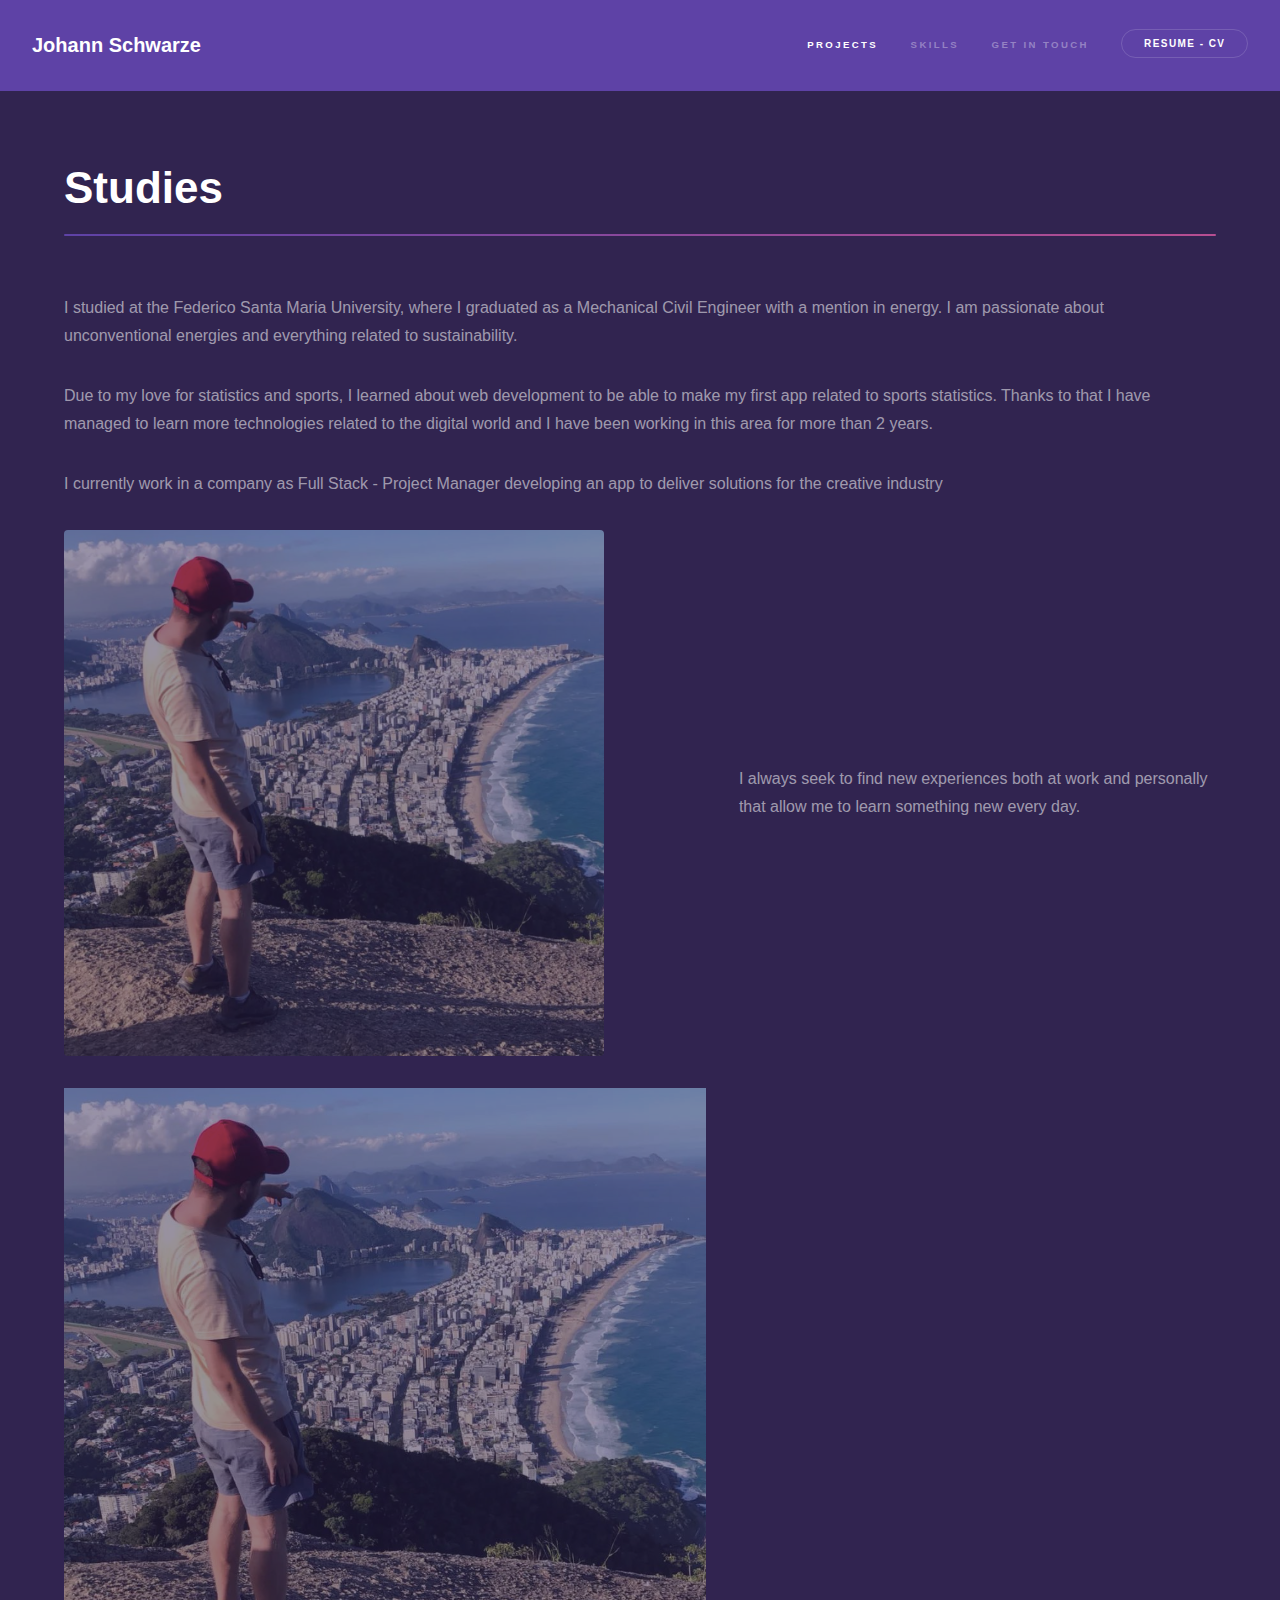
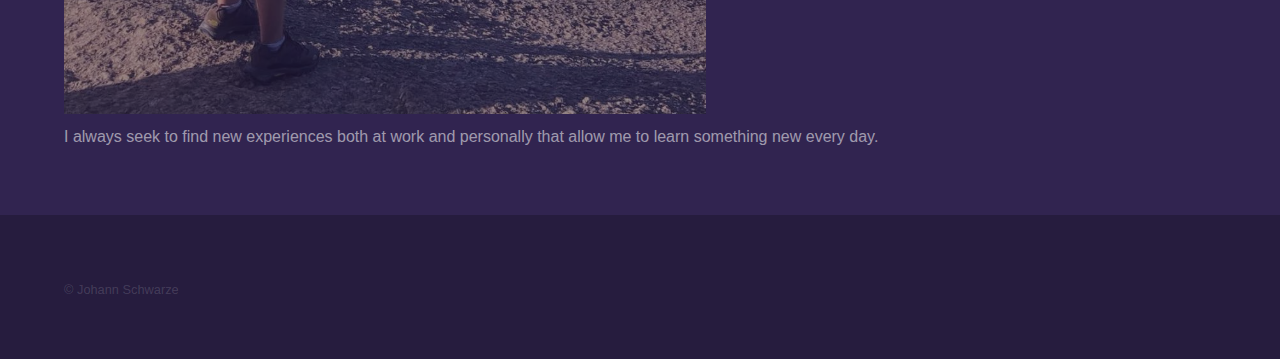
==== commit b48dd7af: "studies info" ====
--- a/studies.html
+++ b/studies.html
@@ -6,7 +6,7 @@
 -->
 <html>
 	<head>
-		<title>Generic - Hyperspace by HTML5 UP</title>
+		<title>Johann Schwarze</title>
 		<meta charset="utf-8" />
 		<meta name="viewport" content="width=device-width, initial-scale=1, user-scalable=no" />
 		<link rel="stylesheet" href="assets/css/main.css" />
@@ -47,9 +47,30 @@
 					<section id="main" class="wrapper">
 						<div class="inner">
 							<h1 class="major letra">Studies</h1>
-							<span class="image fit"><img src="images/pic04.jpg" alt="" /></span>
-							<p>Donec eget ex magna. Interdum et malesuada fames ac ante ipsum primis in faucibus. Pellentesque venenatis dolor imperdiet dolor mattis sagittis. Praesent rutrum sem diam, vitae egestas enim auctor sit amet. Pellentesque leo mauris, consectetur id ipsum sit amet, fergiat. Pellentesque in mi eu massa lacinia malesuada et a elit. Donec urna ex, lacinia in purus ac, pretium pulvinar mauris. Curabitur sapien risus, commodo eget turpis at, elementum convallis elit. Pellentesque enim turpis, hendrerit tristique.</p>
-							<p>Interdum et malesuada fames ac ante ipsum primis in faucibus. Pellentesque venenatis dolor imperdiet dolor mattis sagittis. Praesent rutrum sem diam, vitae egestas enim auctor sit amet. Pellentesque leo mauris, consectetur id ipsum sit amet, fersapien risus, commodo eget turpis at, elementum convallis elit. Pellentesque enim turpis, hendrerit tristique lorem ipsum dolor.</p>
+							
+							<p>I studied at the Federico Santa Maria University, where I graduated as a Mechanical Civil Engineer with a mention in energy. I am passionate about unconventional energies and everything related to sustainability.
+							</p>
+							<p>Due to my love for statistics and sports, I learned about web development to be able to make my first app related to sports statistics. Thanks to that I have managed to learn more technologies related to the digital world and I have been working in this area for more than 2 years.</p>
+							<p>
+								I currently work in a company as Full Stack - Project Manager developing an app to deliver solutions for the creative industry
+							</p>
+							<div>
+								<div class="alinear noPhone">
+
+									<span class="image fit"><img class="hola" style=" margin-right: 10px;  max-width: 80% !important;
+										height: auto; opacity: 0.5;" src="images/rio.png" alt="buena" /></span>
+										<p>
+										I always seek to find new experiences both at work and personally that allow me to learn something new every day.
+										</p>
+										</div>
+								</div>
+
+									<img class="hola" style=" text-align: center !important;   max-width: 80% !important;
+										 opacity: 0.5;" src="images/rio.png" alt="buena" />
+										<p>
+										I always seek to find new experiences both at work and personally that allow me to learn something new every day.
+										</p>
+										</div>
 						</div>
 					</section>
 
@@ -125,6 +146,11 @@
 
 	}
 
+	.hola:hover{
+		opacity: 1 !important;
+		align-content: center !important;
+	}
+
 .alinear {
     display: flex;
     justify-content: space-around;
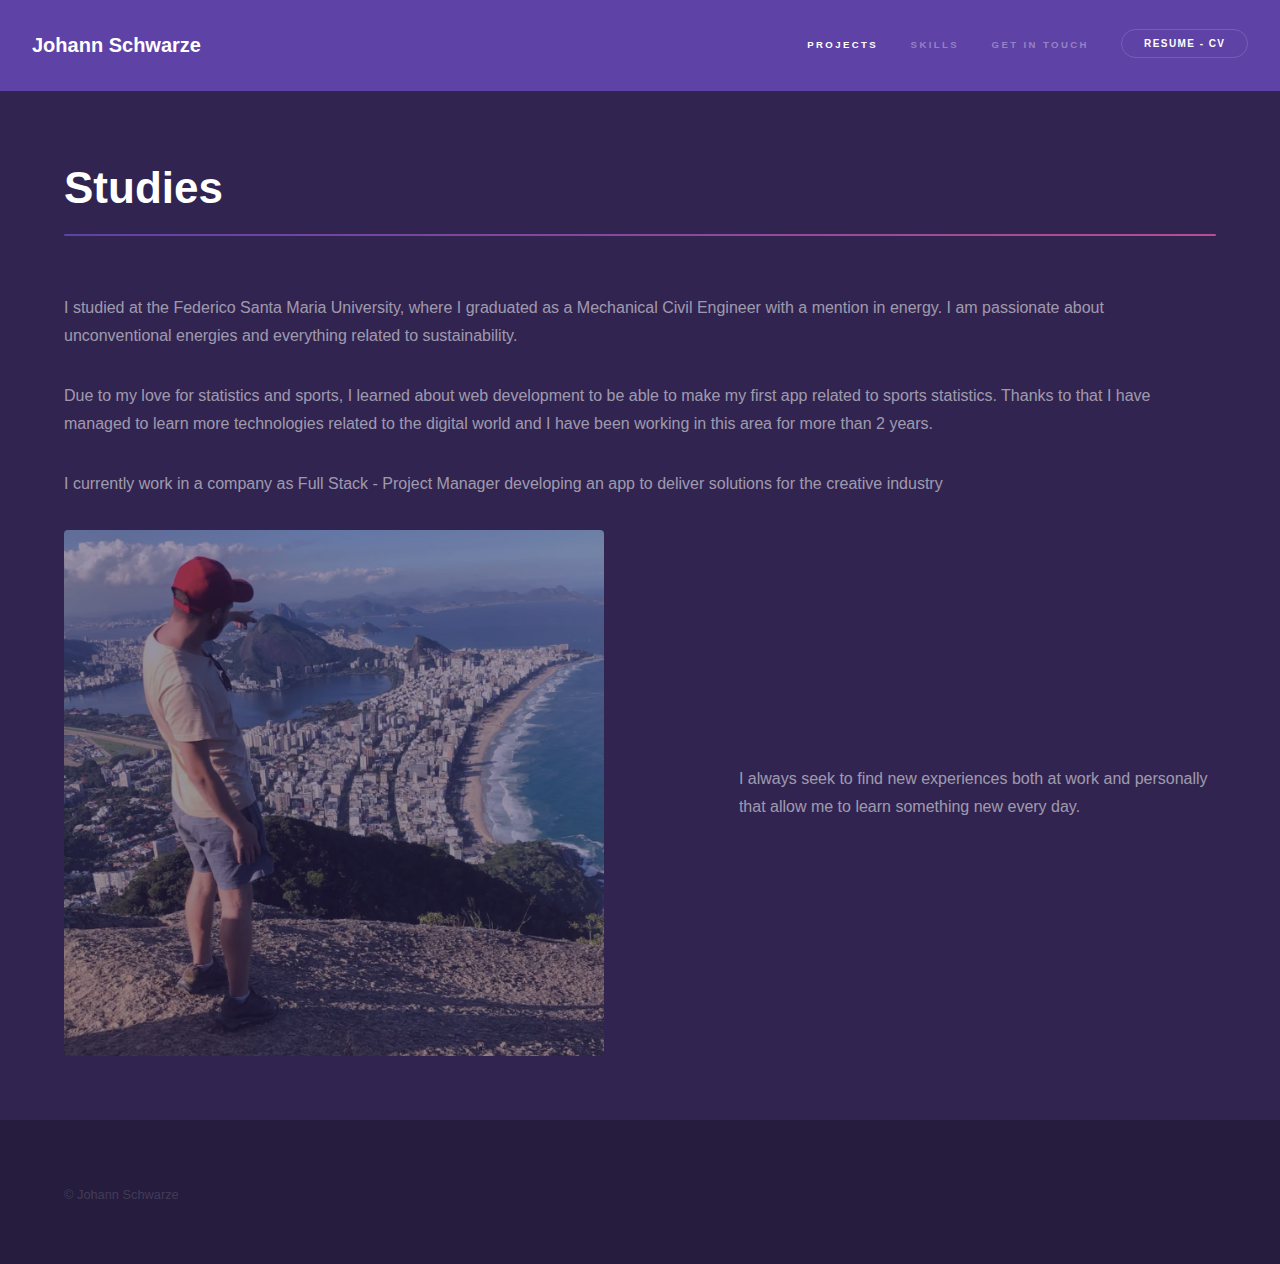
==== commit 93d97af8: "loretoacosta update" ====
--- a/studies.html
+++ b/studies.html
@@ -54,23 +54,22 @@
 							<p>
 								I currently work in a company as Full Stack - Project Manager developing an app to deliver solutions for the creative industry
 							</p>
-							<div>
 								<div class="alinear noPhone">
-
 									<span class="image fit"><img class="hola" style=" margin-right: 10px;  max-width: 80% !important;
 										height: auto; opacity: 0.5;" src="images/rio.png" alt="buena" /></span>
 										<p>
 										I always seek to find new experiences both at work and personally that allow me to learn something new every day.
 										</p>
-										</div>
 								</div>
+								<div class="noDesktop">
 
 									<img class="hola" style=" text-align: center !important;   max-width: 80% !important;
 										 opacity: 0.5;" src="images/rio.png" alt="buena" />
 										<p>
 										I always seek to find new experiences both at work and personally that allow me to learn something new every day.
 										</p>
-										</div>
+								</div>
+
 						</div>
 					</section>
 
